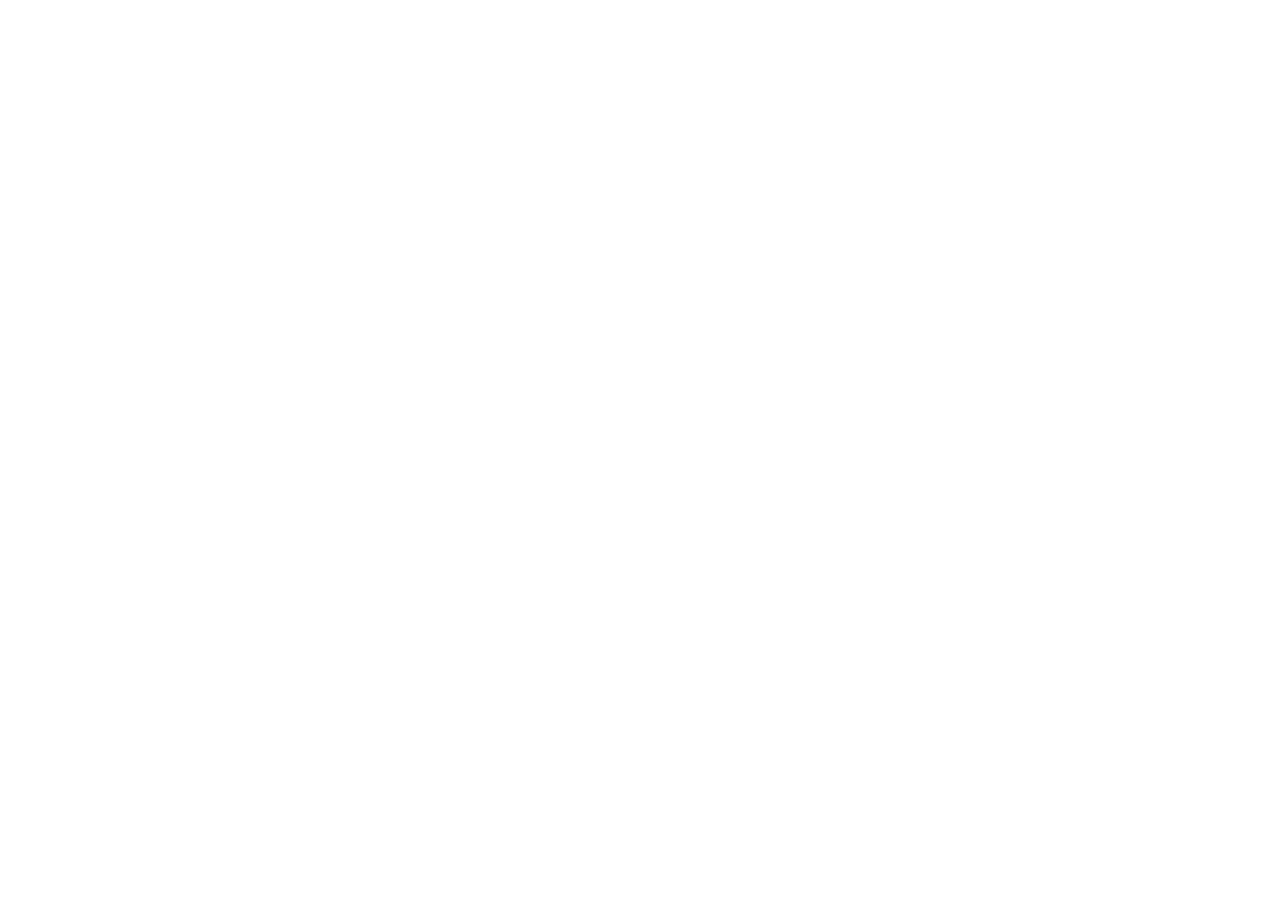
==== index.html @ 7cc9a634 "Chargement" ====
<!DOCTYPE html>
<html lang="en">
<head>
    <meta charset="UTF-8">
    <meta http-equiv="X-UA-Compatible" content="IE=edge">
    <meta name="viewport" content="width=device-width, initial-scale=1.0">
    <title>Document</title>
</head>
<body>
    <div class="charge">
        
    </div>
</body>
</html>
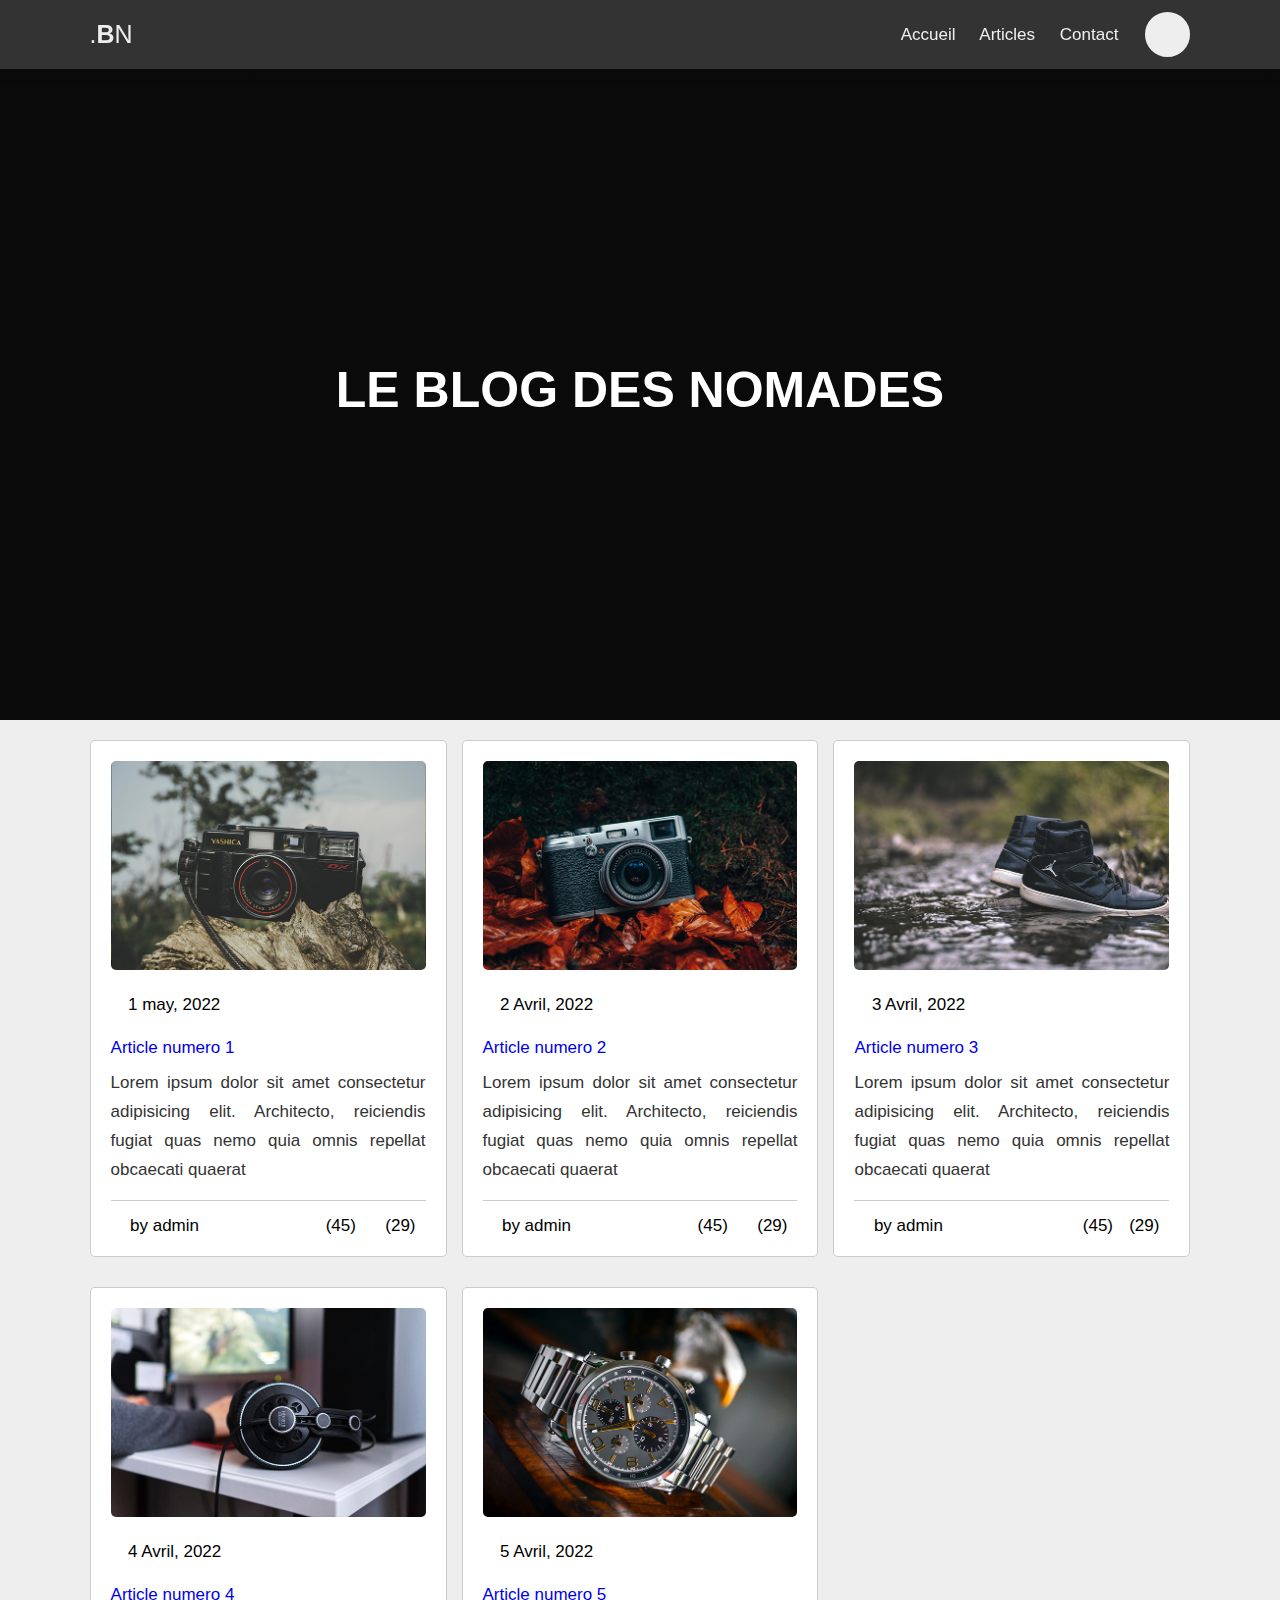
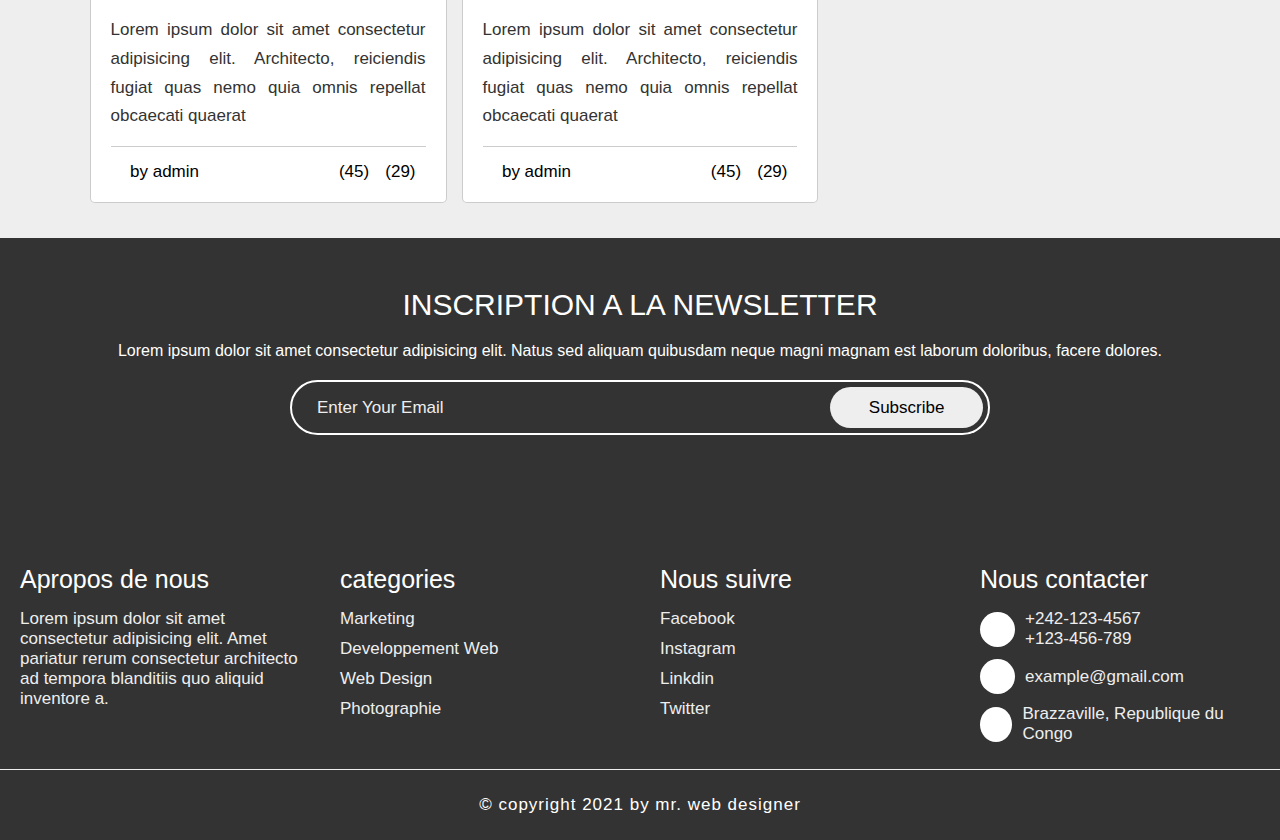
==== commit c67618d5: "blog" ====
--- a/index.html
+++ b/index.html
@@ -1,14 +1,284 @@
 <!DOCTYPE html>
-<html lang="en">
+<html lang="fr">
 <head>
     <meta charset="UTF-8">
     <meta http-equiv="X-UA-Compatible" content="IE=edge">
     <meta name="viewport" content="width=device-width, initial-scale=1.0">
-    <title>Document</title>
+    <title>Le blog des nomades</title>
+
+    <!-- custom css file link  -->
+    <link rel="stylesheet" href="css/all.min.css">
+    <link rel="stylesheet" href="css/style.css">
+
 </head>
 <body>
-    <div class="charge">
-        
-    </div>
+
+<!-- debut header  -->
+
+<header class="header">
+
+    <a href="index.html" class="logo">.<span>B</span>N</a>
+
+    <nav class="navbar">
+        <a href="#">Accueil</a>
+        <a href="#posts">Articles</a>
+        <a href="#contact">contact</a>
+    </nav>
+
+    <div class="icons">
+        <i class="fas fa-bars" id="menu-bars"></i>
+        <i class="fas fa-search" id="search-icon"></i>
+    </div>
+
+    <form action="" class="search-form">
+        <input type="search" name="" placeholder="search here..." id="search-box">
+        <label for="search-box" class="fas fa-search"></label>
+    </form>
+
+</header>
+
+<!-- fin header -->
+
+<!-- debut banner  -->
+
+<section class="banner" id="banner">
+    <div class="content">
+        <h1>LE BLOG DES NOMADES</h1>
+    </div>
+</section>
+
+<!-- fin banner-->
+
+<!-- debut articles-->
+
+<section class="container-articles" id="posts">
+
+    <div class="posts-container">
+
+        <div class="post">
+            <img src="images/blog1.jpg" alt="" class="image">
+            <div class="date">
+                <i class="far fa-clock"></i>
+                <span>1 may, 2022</span>
+            </div>
+            <h3 class="title"><a href="article.html">Article numero 1</a></h3>
+            <p class="text"> Lorem ipsum dolor sit amet consectetur adipisicing elit. Architecto, reiciendis fugiat quas nemo quia omnis repellat obcaecati quaerat</p>
+            <div class="links">
+                <a href="#" class="user">
+                    <i class="far fa-user"></i>
+                    <span>by admin</span>
+                </a>
+                <a href="#" class="icon">
+                    <i class="far fa-comment"></i>
+                    <span>(45)</span>
+                </a>
+                <a href="#" class="icon">
+                    <i class="far fa-share-square"></i>
+                    <span>(29)</span>
+                </a>
+            </div>
+        </div>
+    </div>
+    <div class="posts-container">
+
+        <div class="post">
+            <img src="images/blog2.jpg" alt="" class="image">
+            <div class="date">
+                <i class="far fa-clock"></i>
+                <span>2 Avril, 2022</span>
+            </div>
+            <h3 class="title"><a href="article.html">Article numero 2</a></h3>
+            <p class="text"> Lorem ipsum dolor sit amet consectetur adipisicing elit. Architecto, reiciendis fugiat quas nemo quia omnis repellat obcaecati quaerat</p>
+            <div class="links">
+                <a href="#" class="user">
+                    <i class="far fa-user"></i>
+                    <span>by admin</span>
+                </a>
+                <a href="#" class="icon">
+                    <i class="far fa-comment"></i>
+                    <span>(45)</span>
+                </a>
+                <a href="#" class="icon">
+                    <i class="far fa-share-square"></i>
+                    <span>(29)</span>
+                </a>
+            </div>
+        </div>
+    </div>
+    <div class="posts-container">
+
+        <div class="post">
+            <img src="images/blog3.jpg" alt="" class="image">
+            <div class="date">
+                <i class="far fa-clock"></i>
+                <span>3 Avril, 2022</span>
+            </div>
+            <h3 class="title"><a href="article.html">Article numero 3</a></h3>
+            <p class="text"> Lorem ipsum dolor sit amet consectetur adipisicing elit. Architecto, reiciendis fugiat quas nemo quia omnis repellat obcaecati quaerat</p>
+            <div class="links">
+                <a href="#" class="user">
+                    <i class="far fa-user"></i>
+                    <span>by admin</span>
+                </a>
+                <a href="#" class="icon">
+                    <i class="far fa-comment"></i>
+                    <span>(45)</span>
+                </a>
+                <a href="#" class="icon">
+                    <i class="far fa-favorite"></i>
+                    <span>(29)</span>
+                </a>
+            </div>
+        </div>
+    </div>
+    <div class="posts-container">
+
+        <div class="post">
+            <img src="images/blog4.jpg" alt="" class="image">
+            <div class="date">
+                <i class="far fa-clock"></i>
+                <span>4 Avril, 2022</span>
+            </div>
+            <h3 class="title"><a href="article.html">Article numero 4</a></h3>
+            <p class="text"> Lorem ipsum dolor sit amet consectetur adipisicing elit. Architecto, reiciendis fugiat quas nemo quia omnis repellat obcaecati quaerat</p>
+            <div class="links">
+                <a href="#" class="user">
+                    <i class="far fa-user"></i>
+                    <span>by admin</span>
+                </a>
+                <a href="#" class="icon">
+                    <i class="far fa-comment"></i>
+                    <span>(45)</span>
+                </a>
+                <a href="#" class="icon">
+                    <i class="far fa-favorite"></i>
+                    <span>(29)</span>
+                </a>
+            </div>
+        </div>
+    </div>
+    <div class="posts-container">
+
+        <div class="post">
+            <img src="images/blog5.jpg" alt="" class="image">
+            <div class="date">
+                <i class="far fa-clock"></i>
+                <span>5 Avril, 2022</span>
+            </div>
+            <h3 class="title"><a href="article.html">Article numero 5</a></h3>
+            <p class="text"> Lorem ipsum dolor sit amet consectetur adipisicing elit. Architecto, reiciendis fugiat quas nemo quia omnis repellat obcaecati quaerat</p>
+            <div class="links">
+                <a href="#" class="user">
+                    <i class="far fa-user"></i>
+                    <span>by admin</span>
+                </a>
+                <a href="#" class="icon">
+                    <i class="far fa-comment"></i>
+                    <span>(45)</span>
+                </a>
+                <a href="#" class="icon">
+                    <i class="far fa-favorite"></i>
+                    <span>(29)</span>
+                </a>
+            </div>
+        </div>
+    </div>
+
+</section>
+
+<!-- debut articles-->
+
+
+
+<!-- debut newsletter  -->
+
+<div class="newsletter">
+    <h3>INSCRIPTION A LA NEWSLETTER</h3>
+    <p>Lorem ipsum dolor sit amet consectetur adipisicing elit. Natus sed aliquam quibusdam neque magni magnam est laborum doloribus, facere dolores.</p>
+    <form action="">
+        <input type="email" placeholder="enter your email">
+        <input type="submit" value="Subscribe">
+    </form>
+</div>
+
+<!-- fin newsletter -->
+
+<!-- debut footer -->
+
+<div class="footer">
+
+    <div class="box-container">
+
+        <div class="box">
+            <h3>Apropos de nous</h3>
+            <p>Lorem ipsum dolor sit amet consectetur adipisicing elit. Amet pariatur rerum consectetur architecto ad tempora blanditiis quo aliquid inventore a.</p>
+        </div>
+
+        <div class="box">
+            <h3>categories</h3>
+            <a href="#">Marketing</a>
+            <a href="#">Developpement Web</a>
+            <a href="#">Web Design</a>
+            <a href="#">Photographie</a>
+        </div>
+
+        <div class="box">
+            <h3>Nous suivre</h3>
+            <a href="#">Facebook</a>
+            <a href="#">Instagram</a>
+            <a href="#">Linkdin</a>
+            <a href="#">Twitter</a>
+        </div>
+
+        <div class="box">
+            <h3>Nous contacter</h3>
+            <div class="info">
+                <i class="fas fa-phone"></i>
+                <p> +242-123-4567 <br> +123-456-789 </p>
+            </div>
+            <div class="info">
+                <i class="fas fa-envelope"></i>
+                <p> example@gmail.com </p>
+            </div>
+            <div class="info">
+                <i class="fas fa-map-marker-alt"></i>
+                <p> Brazzaville, Republique du Congo </p>
+            </div>
+        </div>
+
+    </div>
+
+    <h1 class="credit"> &copy; copyright 2021 by mr. web designer </h1>
+
+</div>
+
+<!-- fin footer -->
+
+
+
+
+
+
+
+
+
+
+
+
+
+
+
+
+
+
+
+
+
+
+
+
+<!-- custom js file link  -->
+<script src="js/script.js"></script>
+    
 </body>
 </html>--- a/css/all.min.css
+++ b/css/all.min.css
@@ -0,0 +1,5 @@
+/*!
+ * Font Awesome Free 5.8.1 by @fontawesome - https://fontawesome.com
+ * License - https://fontawesome.com/license/free (Icons: CC BY 4.0, Fonts: SIL OFL 1.1, Code: MIT License)
+ */
+.fa,.fab,.fal,.far,.fas{-moz-osx-font-smoothing:grayscale;-webkit-font-smoothing:antialiased;display:inline-block;font-style:normal;font-variant:normal;text-rendering:auto;line-height:1}.fa-lg{font-size:1.33333em;line-height:.75em;vertical-align:-.0667em}.fa-xs{font-size:.75em}.fa-sm{font-size:.875em}.fa-1x{font-size:1em}.fa-2x{font-size:2em}.fa-3x{font-size:3em}.fa-4x{font-size:4em}.fa-5x{font-size:5em}.fa-6x{font-size:6em}.fa-7x{font-size:7em}.fa-8x{font-size:8em}.fa-9x{font-size:9em}.fa-10x{font-size:10em}.fa-fw{text-align:center;width:1.25em}.fa-ul{list-style-type:none;margin-left:2.5em;padding-left:0}.fa-ul>li{position:relative}.fa-li{left:-2em;position:absolute;text-align:center;width:2em;line-height:inherit}.fa-border{border:.08em solid #eee;border-radius:.1em;padding:.2em .25em .15em}.fa-pull-left{float:left}.fa-pull-right{float:right}.fa.fa-pull-left,.fab.fa-pull-left,.fal.fa-pull-left,.far.fa-pull-left,.fas.fa-pull-left{margin-right:.3em}.fa.fa-pull-right,.fab.fa-pull-right,.fal.fa-pull-right,.far.fa-pull-right,.fas.fa-pull-right{margin-left:.3em}.fa-spin{animation:fa-spin 2s infinite linear}.fa-pulse{animation:fa-spin 1s infinite steps(8)}@keyframes fa-spin{0%{transform:rotate(0deg)}to{transform:rotate(1turn)}}.fa-rotate-90{-ms-filter:"progid:DXImageTransform.Microsoft.BasicImage(rotation=1)";transform:rotate(90deg)}.fa-rotate-180{-ms-filter:"progid:DXImageTransform.Microsoft.BasicImage(rotation=2)";transform:rotate(180deg)}.fa-rotate-270{-ms-filter:"progid:DXImageTransform.Microsoft.BasicImage(rotation=3)";transform:rotate(270deg)}.fa-flip-horizontal{-ms-filter:"progid:DXImageTransform.Microsoft.BasicImage(rotation=0, mirror=1)";transform:scaleX(-1)}.fa-flip-vertical{transform:scaleY(-1)}.fa-flip-both,.fa-flip-horizontal.fa-flip-vertical,.fa-flip-vertical{-ms-filter:"progid:DXImageTransform.Microsoft.BasicImage(rotation=2, mirror=1)"}.fa-flip-both,.fa-flip-horizontal.fa-flip-vertical{transform:scale(-1)}:root .fa-flip-both,:root .fa-flip-horizontal,:root .fa-flip-vertical,:root .fa-rotate-90,:root .fa-rotate-180,:root .fa-rotate-270{filter:none}.fa-stack{display:inline-block;height:2em;line-height:2em;position:relative;vertical-align:middle;width:2.5em}.fa-stack-1x,.fa-stack-2x{left:0;position:absolute;text-align:center;width:100%}.fa-stack-1x{line-height:inherit}.fa-stack-2x{font-size:2em}.fa-inverse{color:#fff}.fa-500px:before{content:"\f26e"}.fa-accessible-icon:before{content:"\f368"}.fa-accusoft:before{content:"\f369"}.fa-acquisitions-incorporated:before{content:"\f6af"}.fa-ad:before{content:"\f641"}.fa-address-book:before{content:"\f2b9"}.fa-address-card:before{content:"\f2bb"}.fa-adjust:before{content:"\f042"}.fa-adn:before{content:"\f170"}.fa-adobe:before{content:"\f778"}.fa-adversal:before{content:"\f36a"}.fa-affiliatetheme:before{content:"\f36b"}.fa-air-freshener:before{content:"\f5d0"}.fa-airbnb:before{content:"\f834"}.fa-algolia:before{content:"\f36c"}.fa-align-center:before{content:"\f037"}.fa-align-justify:before{content:"\f039"}.fa-align-left:before{content:"\f036"}.fa-align-right:before{content:"\f038"}.fa-alipay:before{content:"\f642"}.fa-allergies:before{content:"\f461"}.fa-amazon:before{content:"\f270"}.fa-amazon-pay:before{content:"\f42c"}.fa-ambulance:before{content:"\f0f9"}.fa-american-sign-language-interpreting:before{content:"\f2a3"}.fa-amilia:before{content:"\f36d"}.fa-anchor:before{content:"\f13d"}.fa-android:before{content:"\f17b"}.fa-angellist:before{content:"\f209"}.fa-angle-double-down:before{content:"\f103"}.fa-angle-double-left:before{content:"\f100"}.fa-angle-double-right:before{content:"\f101"}.fa-angle-double-up:before{content:"\f102"}.fa-angle-down:before{content:"\f107"}.fa-angle-left:before{content:"\f104"}.fa-angle-right:before{content:"\f105"}.fa-angle-up:before{content:"\f106"}.fa-angry:before{content:"\f556"}.fa-angrycreative:before{content:"\f36e"}.fa-angular:before{content:"\f420"}.fa-ankh:before{content:"\f644"}.fa-app-store:before{content:"\f36f"}.fa-app-store-ios:before{content:"\f370"}.fa-apper:before{content:"\f371"}.fa-apple:before{content:"\f179"}.fa-apple-alt:before{content:"\f5d1"}.fa-apple-pay:before{content:"\f415"}.fa-archive:before{content:"\f187"}.fa-archway:before{content:"\f557"}.fa-arrow-alt-circle-down:before{content:"\f358"}.fa-arrow-alt-circle-left:before{content:"\f359"}.fa-arrow-alt-circle-right:before{content:"\f35a"}.fa-arrow-alt-circle-up:before{content:"\f35b"}.fa-arrow-circle-down:before{content:"\f0ab"}.fa-arrow-circle-left:before{content:"\f0a8"}.fa-arrow-circle-right:before{content:"\f0a9"}.fa-arrow-circle-up:before{content:"\f0aa"}.fa-arrow-down:before{content:"\f063"}.fa-arrow-left:before{content:"\f060"}.fa-arrow-right:before{content:"\f061"}.fa-arrow-up:before{content:"\f062"}.fa-arrows-alt:before{content:"\f0b2"}.fa-arrows-alt-h:before{content:"\f337"}.fa-arrows-alt-v:before{content:"\f338"}.fa-artstation:before{content:"\f77a"}.fa-assistive-listening-systems:before{content:"\f2a2"}.fa-asterisk:before{content:"\f069"}.fa-asymmetrik:before{content:"\f372"}.fa-at:before{content:"\f1fa"}.fa-atlas:before{content:"\f558"}.fa-atlassian:before{content:"\f77b"}.fa-atom:before{content:"\f5d2"}.fa-audible:before{content:"\f373"}.fa-audio-description:before{content:"\f29e"}.fa-autoprefixer:before{content:"\f41c"}.fa-avianex:before{content:"\f374"}.fa-aviato:before{content:"\f421"}.fa-award:before{content:"\f559"}.fa-aws:before{content:"\f375"}.fa-baby:before{content:"\f77c"}.fa-baby-carriage:before{content:"\f77d"}.fa-backspace:before{content:"\f55a"}.fa-backward:before{content:"\f04a"}.fa-bacon:before{content:"\f7e5"}.fa-balance-scale:before{content:"\f24e"}.fa-ban:before{content:"\f05e"}.fa-band-aid:before{content:"\f462"}.fa-bandcamp:before{content:"\f2d5"}.fa-barcode:before{content:"\f02a"}.fa-bars:before{content:"\f0c9"}.fa-baseball-ball:before{content:"\f433"}.fa-basketball-ball:before{content:"\f434"}.fa-bath:before{content:"\f2cd"}.fa-battery-empty:before{content:"\f244"}.fa-battery-full:before{content:"\f240"}.fa-battery-half:before{content:"\f242"}.fa-battery-quarter:before{content:"\f243"}.fa-battery-three-quarters:before{content:"\f241"}.fa-battle-net:before{content:"\f835"}.fa-bed:before{content:"\f236"}.fa-beer:before{content:"\f0fc"}.fa-behance:before{content:"\f1b4"}.fa-behance-square:before{content:"\f1b5"}.fa-bell:before{content:"\f0f3"}.fa-bell-slash:before{content:"\f1f6"}.fa-bezier-curve:before{content:"\f55b"}.fa-bible:before{content:"\f647"}.fa-bicycle:before{content:"\f206"}.fa-bimobject:before{content:"\f378"}.fa-binoculars:before{content:"\f1e5"}.fa-biohazard:before{content:"\f780"}.fa-birthday-cake:before{content:"\f1fd"}.fa-bitbucket:before{content:"\f171"}.fa-bitcoin:before{content:"\f379"}.fa-bity:before{content:"\f37a"}.fa-black-tie:before{content:"\f27e"}.fa-blackberry:before{content:"\f37b"}.fa-blender:before{content:"\f517"}.fa-blender-phone:before{content:"\f6b6"}.fa-blind:before{content:"\f29d"}.fa-blog:before{content:"\f781"}.fa-blogger:before{content:"\f37c"}.fa-blogger-b:before{content:"\f37d"}.fa-bluetooth:before{content:"\f293"}.fa-bluetooth-b:before{content:"\f294"}.fa-bold:before{content:"\f032"}.fa-bolt:before{content:"\f0e7"}.fa-bomb:before{content:"\f1e2"}.fa-bone:before{content:"\f5d7"}.fa-bong:before{content:"\f55c"}.fa-book:before{content:"\f02d"}.fa-book-dead:before{content:"\f6b7"}.fa-book-medical:before{content:"\f7e6"}.fa-book-open:before{content:"\f518"}.fa-book-reader:before{content:"\f5da"}.fa-bookmark:before{content:"\f02e"}.fa-bootstrap:before{content:"\f836"}.fa-bowling-ball:before{content:"\f436"}.fa-box:before{content:"\f466"}.fa-box-open:before{content:"\f49e"}.fa-boxes:before{content:"\f468"}.fa-braille:before{content:"\f2a1"}.fa-brain:before{content:"\f5dc"}.fa-bread-slice:before{content:"\f7ec"}.fa-briefcase:before{content:"\f0b1"}.fa-briefcase-medical:before{content:"\f469"}.fa-broadcast-tower:before{content:"\f519"}.fa-broom:before{content:"\f51a"}.fa-brush:before{content:"\f55d"}.fa-btc:before{content:"\f15a"}.fa-buffer:before{content:"\f837"}.fa-bug:before{content:"\f188"}.fa-building:before{content:"\f1ad"}.fa-bullhorn:before{content:"\f0a1"}.fa-bullseye:before{content:"\f140"}.fa-burn:before{content:"\f46a"}.fa-buromobelexperte:before{content:"\f37f"}.fa-bus:before{content:"\f207"}.fa-bus-alt:before{content:"\f55e"}.fa-business-time:before{content:"\f64a"}.fa-buysellads:before{content:"\f20d"}.fa-calculator:before{content:"\f1ec"}.fa-calendar:before{content:"\f133"}.fa-calendar-alt:before{content:"\f073"}.fa-calendar-check:before{content:"\f274"}.fa-calendar-day:before{content:"\f783"}.fa-calendar-minus:before{content:"\f272"}.fa-calendar-plus:before{content:"\f271"}.fa-calendar-times:before{content:"\f273"}.fa-calendar-week:before{content:"\f784"}.fa-camera:before{content:"\f030"}.fa-camera-retro:before{content:"\f083"}.fa-campground:before{content:"\f6bb"}.fa-canadian-maple-leaf:before{content:"\f785"}.fa-candy-cane:before{content:"\f786"}.fa-cannabis:before{content:"\f55f"}.fa-capsules:before{content:"\f46b"}.fa-car:before{content:"\f1b9"}.fa-car-alt:before{content:"\f5de"}.fa-car-battery:before{content:"\f5df"}.fa-car-crash:before{content:"\f5e1"}.fa-car-side:before{content:"\f5e4"}.fa-caret-down:before{content:"\f0d7"}.fa-caret-left:before{content:"\f0d9"}.fa-caret-right:before{content:"\f0da"}.fa-caret-square-down:before{content:"\f150"}.fa-caret-square-left:before{content:"\f191"}.fa-caret-square-right:before{content:"\f152"}.fa-caret-square-up:before{content:"\f151"}.fa-caret-up:before{content:"\f0d8"}.fa-carrot:before{content:"\f787"}.fa-cart-arrow-down:before{content:"\f218"}.fa-cart-plus:before{content:"\f217"}.fa-cash-register:before{content:"\f788"}.fa-cat:before{content:"\f6be"}.fa-cc-amazon-pay:before{content:"\f42d"}.fa-cc-amex:before{content:"\f1f3"}.fa-cc-apple-pay:before{content:"\f416"}.fa-cc-diners-club:before{content:"\f24c"}.fa-cc-discover:before{content:"\f1f2"}.fa-cc-jcb:before{content:"\f24b"}.fa-cc-mastercard:before{content:"\f1f1"}.fa-cc-paypal:before{content:"\f1f4"}.fa-cc-stripe:before{content:"\f1f5"}.fa-cc-visa:before{content:"\f1f0"}.fa-centercode:before{content:"\f380"}.fa-centos:before{content:"\f789"}.fa-certificate:before{content:"\f0a3"}.fa-chair:before{content:"\f6c0"}.fa-chalkboard:before{content:"\f51b"}.fa-chalkboard-teacher:before{content:"\f51c"}.fa-charging-station:before{content:"\f5e7"}.fa-chart-area:before{content:"\f1fe"}.fa-chart-bar:before{content:"\f080"}.fa-chart-line:before{content:"\f201"}.fa-chart-pie:before{content:"\f200"}.fa-check:before{content:"\f00c"}.fa-check-circle:before{content:"\f058"}.fa-check-double:before{content:"\f560"}.fa-check-square:before{content:"\f14a"}.fa-cheese:before{content:"\f7ef"}.fa-chess:before{content:"\f439"}.fa-chess-bishop:before{content:"\f43a"}.fa-chess-board:before{content:"\f43c"}.fa-chess-king:before{content:"\f43f"}.fa-chess-knight:before{content:"\f441"}.fa-chess-pawn:before{content:"\f443"}.fa-chess-queen:before{content:"\f445"}.fa-chess-rook:before{content:"\f447"}.fa-chevron-circle-down:before{content:"\f13a"}.fa-chevron-circle-left:before{content:"\f137"}.fa-chevron-circle-right:before{content:"\f138"}.fa-chevron-circle-up:before{content:"\f139"}.fa-chevron-down:before{content:"\f078"}.fa-chevron-left:before{content:"\f053"}.fa-chevron-right:before{content:"\f054"}.fa-chevron-up:before{content:"\f077"}.fa-child:before{content:"\f1ae"}.fa-chrome:before{content:"\f268"}.fa-chromecast:before{content:"\f838"}.fa-church:before{content:"\f51d"}.fa-circle:before{content:"\f111"}.fa-circle-notch:before{content:"\f1ce"}.fa-city:before{content:"\f64f"}.fa-clinic-medical:before{content:"\f7f2"}.fa-clipboard:before{content:"\f328"}.fa-clipboard-check:before{content:"\f46c"}.fa-clipboard-list:before{content:"\f46d"}.fa-clock:before{content:"\f017"}.fa-clone:before{content:"\f24d"}.fa-closed-captioning:before{content:"\f20a"}.fa-cloud:before{content:"\f0c2"}.fa-cloud-download-alt:before{content:"\f381"}.fa-cloud-meatball:before{content:"\f73b"}.fa-cloud-moon:before{content:"\f6c3"}.fa-cloud-moon-rain:before{content:"\f73c"}.fa-cloud-rain:before{content:"\f73d"}.fa-cloud-showers-heavy:before{content:"\f740"}.fa-cloud-sun:before{content:"\f6c4"}.fa-cloud-sun-rain:before{content:"\f743"}.fa-cloud-upload-alt:before{content:"\f382"}.fa-cloudscale:before{content:"\f383"}.fa-cloudsmith:before{content:"\f384"}.fa-cloudversify:before{content:"\f385"}.fa-cocktail:before{content:"\f561"}.fa-code:before{content:"\f121"}.fa-code-branch:before{content:"\f126"}.fa-codepen:before{content:"\f1cb"}.fa-codiepie:before{content:"\f284"}.fa-coffee:before{content:"\f0f4"}.fa-cog:before{content:"\f013"}.fa-cogs:before{content:"\f085"}.fa-coins:before{content:"\f51e"}.fa-columns:before{content:"\f0db"}.fa-comment:before{content:"\f075"}.fa-comment-alt:before{content:"\f27a"}.fa-comment-dollar:before{content:"\f651"}.fa-comment-dots:before{content:"\f4ad"}.fa-comment-medical:before{content:"\f7f5"}.fa-comment-slash:before{content:"\f4b3"}.fa-comments:before{content:"\f086"}.fa-comments-dollar:before{content:"\f653"}.fa-compact-disc:before{content:"\f51f"}.fa-compass:before{content:"\f14e"}.fa-compress:before{content:"\f066"}.fa-compress-arrows-alt:before{content:"\f78c"}.fa-concierge-bell:before{content:"\f562"}.fa-confluence:before{content:"\f78d"}.fa-connectdevelop:before{content:"\f20e"}.fa-contao:before{content:"\f26d"}.fa-cookie:before{content:"\f563"}.fa-cookie-bite:before{content:"\f564"}.fa-copy:before{content:"\f0c5"}.fa-copyright:before{content:"\f1f9"}.fa-couch:before{content:"\f4b8"}.fa-cpanel:before{content:"\f388"}.fa-creative-commons:before{content:"\f25e"}.fa-creative-commons-by:before{content:"\f4e7"}.fa-creative-commons-nc:before{content:"\f4e8"}.fa-creative-commons-nc-eu:before{content:"\f4e9"}.fa-creative-commons-nc-jp:before{content:"\f4ea"}.fa-creative-commons-nd:before{content:"\f4eb"}.fa-creative-commons-pd:before{content:"\f4ec"}.fa-creative-commons-pd-alt:before{content:"\f4ed"}.fa-creative-commons-remix:before{content:"\f4ee"}.fa-creative-commons-sa:before{content:"\f4ef"}.fa-creative-commons-sampling:before{content:"\f4f0"}.fa-creative-commons-sampling-plus:before{content:"\f4f1"}.fa-creative-commons-share:before{content:"\f4f2"}.fa-creative-commons-zero:before{content:"\f4f3"}.fa-credit-card:before{content:"\f09d"}.fa-critical-role:before{content:"\f6c9"}.fa-crop:before{content:"\f125"}.fa-crop-alt:before{content:"\f565"}.fa-cross:before{content:"\f654"}.fa-crosshairs:before{content:"\f05b"}.fa-crow:before{content:"\f520"}.fa-crown:before{content:"\f521"}.fa-crutch:before{content:"\f7f7"}.fa-css3:before{content:"\f13c"}.fa-css3-alt:before{content:"\f38b"}.fa-cube:before{content:"\f1b2"}.fa-cubes:before{content:"\f1b3"}.fa-cut:before{content:"\f0c4"}.fa-cuttlefish:before{content:"\f38c"}.fa-d-and-d:before{content:"\f38d"}.fa-d-and-d-beyond:before{content:"\f6ca"}.fa-dashcube:before{content:"\f210"}.fa-database:before{content:"\f1c0"}.fa-deaf:before{content:"\f2a4"}.fa-delicious:before{content:"\f1a5"}.fa-democrat:before{content:"\f747"}.fa-deploydog:before{content:"\f38e"}.fa-deskpro:before{content:"\f38f"}.fa-desktop:before{content:"\f108"}.fa-dev:before{content:"\f6cc"}.fa-deviantart:before{content:"\f1bd"}.fa-dharmachakra:before{content:"\f655"}.fa-dhl:before{content:"\f790"}.fa-diagnoses:before{content:"\f470"}.fa-diaspora:before{content:"\f791"}.fa-dice:before{content:"\f522"}.fa-dice-d20:before{content:"\f6cf"}.fa-dice-d6:before{content:"\f6d1"}.fa-dice-five:before{content:"\f523"}.fa-dice-four:before{content:"\f524"}.fa-dice-one:before{content:"\f525"}.fa-dice-six:before{content:"\f526"}.fa-dice-three:before{content:"\f527"}.fa-dice-two:before{content:"\f528"}.fa-digg:before{content:"\f1a6"}.fa-digital-ocean:before{content:"\f391"}.fa-digital-tachograph:before{content:"\f566"}.fa-directions:before{content:"\f5eb"}.fa-discord:before{content:"\f392"}.fa-discourse:before{content:"\f393"}.fa-divide:before{content:"\f529"}.fa-dizzy:before{content:"\f567"}.fa-dna:before{content:"\f471"}.fa-dochub:before{content:"\f394"}.fa-docker:before{content:"\f395"}.fa-dog:before{content:"\f6d3"}.fa-dollar-sign:before{content:"\f155"}.fa-dolly:before{content:"\f472"}.fa-dolly-flatbed:before{content:"\f474"}.fa-donate:before{content:"\f4b9"}.fa-door-closed:before{content:"\f52a"}.fa-door-open:before{content:"\f52b"}.fa-dot-circle:before{content:"\f192"}.fa-dove:before{content:"\f4ba"}.fa-download:before{content:"\f019"}.fa-draft2digital:before{content:"\f396"}.fa-drafting-compass:before{content:"\f568"}.fa-dragon:before{content:"\f6d5"}.fa-draw-polygon:before{content:"\f5ee"}.fa-dribbble:before{content:"\f17d"}.fa-dribbble-square:before{content:"\f397"}.fa-dropbox:before{content:"\f16b"}.fa-drum:before{content:"\f569"}.fa-drum-steelpan:before{content:"\f56a"}.fa-drumstick-bite:before{content:"\f6d7"}.fa-drupal:before{content:"\f1a9"}.fa-dumbbell:before{content:"\f44b"}.fa-dumpster:before{content:"\f793"}.fa-dumpster-fire:before{content:"\f794"}.fa-dungeon:before{content:"\f6d9"}.fa-dyalog:before{content:"\f399"}.fa-earlybirds:before{content:"\f39a"}.fa-ebay:before{content:"\f4f4"}.fa-edge:before{content:"\f282"}.fa-edit:before{content:"\f044"}.fa-egg:before{content:"\f7fb"}.fa-eject:before{content:"\f052"}.fa-elementor:before{content:"\f430"}.fa-ellipsis-h:before{content:"\f141"}.fa-ellipsis-v:before{content:"\f142"}.fa-ello:before{content:"\f5f1"}.fa-ember:before{content:"\f423"}.fa-empire:before{content:"\f1d1"}.fa-envelope:before{content:"\f0e0"}.fa-envelope-open:before{content:"\f2b6"}.fa-envelope-open-text:before{content:"\f658"}.fa-envelope-square:before{content:"\f199"}.fa-envira:before{content:"\f299"}.fa-equals:before{content:"\f52c"}.fa-eraser:before{content:"\f12d"}.fa-erlang:before{content:"\f39d"}.fa-ethereum:before{content:"\f42e"}.fa-ethernet:before{content:"\f796"}.fa-etsy:before{content:"\f2d7"}.fa-euro-sign:before{content:"\f153"}.fa-evernote:before{content:"\f839"}.fa-exchange-alt:before{content:"\f362"}.fa-exclamation:before{content:"\f12a"}.fa-exclamation-circle:before{content:"\f06a"}.fa-exclamation-triangle:before{content:"\f071"}.fa-expand:before{content:"\f065"}.fa-expand-arrows-alt:before{content:"\f31e"}.fa-expeditedssl:before{content:"\f23e"}.fa-external-link-alt:before{content:"\f35d"}.fa-external-link-square-alt:before{content:"\f360"}.fa-eye:before{content:"\f06e"}.fa-eye-dropper:before{content:"\f1fb"}.fa-eye-slash:before{content:"\f070"}.fa-facebook:before{content:"\f09a"}.fa-facebook-f:before{content:"\f39e"}.fa-facebook-messenger:before{content:"\f39f"}.fa-facebook-square:before{content:"\f082"}.fa-fantasy-flight-games:before{content:"\f6dc"}.fa-fast-backward:before{content:"\f049"}.fa-fast-forward:before{content:"\f050"}.fa-fax:before{content:"\f1ac"}.fa-feather:before{content:"\f52d"}.fa-feather-alt:before{content:"\f56b"}.fa-fedex:before{content:"\f797"}.fa-fedora:before{content:"\f798"}.fa-female:before{content:"\f182"}.fa-fighter-jet:before{content:"\f0fb"}.fa-figma:before{content:"\f799"}.fa-file:before{content:"\f15b"}.fa-file-alt:before{content:"\f15c"}.fa-file-archive:before{content:"\f1c6"}.fa-file-audio:before{content:"\f1c7"}.fa-file-code:before{content:"\f1c9"}.fa-file-contract:before{content:"\f56c"}.fa-file-csv:before{content:"\f6dd"}.fa-file-download:before{content:"\f56d"}.fa-file-excel:before{content:"\f1c3"}.fa-file-export:before{content:"\f56e"}.fa-file-image:before{content:"\f1c5"}.fa-file-import:before{content:"\f56f"}.fa-file-invoice:before{content:"\f570"}.fa-file-invoice-dollar:before{content:"\f571"}.fa-file-medical:before{content:"\f477"}.fa-file-medical-alt:before{content:"\f478"}.fa-file-pdf:before{content:"\f1c1"}.fa-file-powerpoint:before{content:"\f1c4"}.fa-file-prescription:before{content:"\f572"}.fa-file-signature:before{content:"\f573"}.fa-file-upload:before{content:"\f574"}.fa-file-video:before{content:"\f1c8"}.fa-file-word:before{content:"\f1c2"}.fa-fill:before{content:"\f575"}.fa-fill-drip:before{content:"\f576"}.fa-film:before{content:"\f008"}.fa-filter:before{content:"\f0b0"}.fa-fingerprint:before{content:"\f577"}.fa-fire:before{content:"\f06d"}.fa-fire-alt:before{content:"\f7e4"}.fa-fire-extinguisher:before{content:"\f134"}.fa-firefox:before{content:"\f269"}.fa-first-aid:before{content:"\f479"}.fa-first-order:before{content:"\f2b0"}.fa-first-order-alt:before{content:"\f50a"}.fa-firstdraft:before{content:"\f3a1"}.fa-fish:before{content:"\f578"}.fa-fist-raised:before{content:"\f6de"}.fa-flag:before{content:"\f024"}.fa-flag-checkered:before{content:"\f11e"}.fa-flag-usa:before{content:"\f74d"}.fa-flask:before{content:"\f0c3"}.fa-flickr:before{content:"\f16e"}.fa-flipboard:before{content:"\f44d"}.fa-flushed:before{content:"\f579"}.fa-fly:before{content:"\f417"}.fa-folder:before{content:"\f07b"}.fa-folder-minus:before{content:"\f65d"}.fa-folder-open:before{content:"\f07c"}.fa-folder-plus:before{content:"\f65e"}.fa-font:before{content:"\f031"}.fa-font-awesome:before{content:"\f2b4"}.fa-font-awesome-alt:before{content:"\f35c"}.fa-font-awesome-flag:before{content:"\f425"}.fa-font-awesome-logo-full:before{content:"\f4e6"}.fa-fonticons:before{content:"\f280"}.fa-fonticons-fi:before{content:"\f3a2"}.fa-football-ball:before{content:"\f44e"}.fa-fort-awesome:before{content:"\f286"}.fa-fort-awesome-alt:before{content:"\f3a3"}.fa-forumbee:before{content:"\f211"}.fa-forward:before{content:"\f04e"}.fa-foursquare:before{content:"\f180"}.fa-free-code-camp:before{content:"\f2c5"}.fa-freebsd:before{content:"\f3a4"}.fa-frog:before{content:"\f52e"}.fa-frown:before{content:"\f119"}.fa-frown-open:before{content:"\f57a"}.fa-fulcrum:before{content:"\f50b"}.fa-funnel-dollar:before{content:"\f662"}.fa-futbol:before{content:"\f1e3"}.fa-galactic-republic:before{content:"\f50c"}.fa-galactic-senate:before{content:"\f50d"}.fa-gamepad:before{content:"\f11b"}.fa-gas-pump:before{content:"\f52f"}.fa-gavel:before{content:"\f0e3"}.fa-gem:before{content:"\f3a5"}.fa-genderless:before{content:"\f22d"}.fa-get-pocket:before{content:"\f265"}.fa-gg:before{content:"\f260"}.fa-gg-circle:before{content:"\f261"}.fa-ghost:before{content:"\f6e2"}.fa-gift:before{content:"\f06b"}.fa-gifts:before{content:"\f79c"}.fa-git:before{content:"\f1d3"}.fa-git-square:before{content:"\f1d2"}.fa-github:before{content:"\f09b"}.fa-github-alt:before{content:"\f113"}.fa-github-square:before{content:"\f092"}.fa-gitkraken:before{content:"\f3a6"}.fa-gitlab:before{content:"\f296"}.fa-gitter:before{content:"\f426"}.fa-glass-cheers:before{content:"\f79f"}.fa-glass-martini:before{content:"\f000"}.fa-glass-martini-alt:before{content:"\f57b"}.fa-glass-whiskey:before{content:"\f7a0"}.fa-glasses:before{content:"\f530"}.fa-glide:before{content:"\f2a5"}.fa-glide-g:before{content:"\f2a6"}.fa-globe:before{content:"\f0ac"}.fa-globe-africa:before{content:"\f57c"}.fa-globe-americas:before{content:"\f57d"}.fa-globe-asia:before{content:"\f57e"}.fa-globe-europe:before{content:"\f7a2"}.fa-gofore:before{content:"\f3a7"}.fa-golf-ball:before{content:"\f450"}.fa-goodreads:before{content:"\f3a8"}.fa-goodreads-g:before{content:"\f3a9"}.fa-google:before{content:"\f1a0"}.fa-google-drive:before{content:"\f3aa"}.fa-google-play:before{content:"\f3ab"}.fa-google-plus:before{content:"\f2b3"}.fa-google-plus-g:before{content:"\f0d5"}.fa-google-plus-square:before{content:"\f0d4"}.fa-google-wallet:before{content:"\f1ee"}.fa-gopuram:before{content:"\f664"}.fa-graduation-cap:before{content:"\f19d"}.fa-gratipay:before{content:"\f184"}.fa-grav:before{content:"\f2d6"}.fa-greater-than:before{content:"\f531"}.fa-greater-than-equal:before{content:"\f532"}.fa-grimace:before{content:"\f57f"}.fa-grin:before{content:"\f580"}.fa-grin-alt:before{content:"\f581"}.fa-grin-beam:before{content:"\f582"}.fa-grin-beam-sweat:before{content:"\f583"}.fa-grin-hearts:before{content:"\f584"}.fa-grin-squint:before{content:"\f585"}.fa-grin-squint-tears:before{content:"\f586"}.fa-grin-stars:before{content:"\f587"}.fa-grin-tears:before{content:"\f588"}.fa-grin-tongue:before{content:"\f589"}.fa-grin-tongue-squint:before{content:"\f58a"}.fa-grin-tongue-wink:before{content:"\f58b"}.fa-grin-wink:before{content:"\f58c"}.fa-grip-horizontal:before{content:"\f58d"}.fa-grip-lines:before{content:"\f7a4"}.fa-grip-lines-vertical:before{content:"\f7a5"}.fa-grip-vertical:before{content:"\f58e"}.fa-gripfire:before{content:"\f3ac"}.fa-grunt:before{content:"\f3ad"}.fa-guitar:before{content:"\f7a6"}.fa-gulp:before{content:"\f3ae"}.fa-h-square:before{content:"\f0fd"}.fa-hacker-news:before{content:"\f1d4"}.fa-hacker-news-square:before{content:"\f3af"}.fa-hackerrank:before{content:"\f5f7"}.fa-hamburger:before{content:"\f805"}.fa-hammer:before{content:"\f6e3"}.fa-hamsa:before{content:"\f665"}.fa-hand-holding:before{content:"\f4bd"}.fa-hand-holding-heart:before{content:"\f4be"}.fa-hand-holding-usd:before{content:"\f4c0"}.fa-hand-lizard:before{content:"\f258"}.fa-hand-middle-finger:before{content:"\f806"}.fa-hand-paper:before{content:"\f256"}.fa-hand-peace:before{content:"\f25b"}.fa-hand-point-down:before{content:"\f0a7"}.fa-hand-point-left:before{content:"\f0a5"}.fa-hand-point-right:before{content:"\f0a4"}.fa-hand-point-up:before{content:"\f0a6"}.fa-hand-pointer:before{content:"\f25a"}.fa-hand-rock:before{content:"\f255"}.fa-hand-scissors:before{content:"\f257"}.fa-hand-spock:before{content:"\f259"}.fa-hands:before{content:"\f4c2"}.fa-hands-helping:before{content:"\f4c4"}.fa-handshake:before{content:"\f2b5"}.fa-hanukiah:before{content:"\f6e6"}.fa-hard-hat:before{content:"\f807"}.fa-hashtag:before{content:"\f292"}.fa-hat-wizard:before{content:"\f6e8"}.fa-haykal:before{content:"\f666"}.fa-hdd:before{content:"\f0a0"}.fa-heading:before{content:"\f1dc"}.fa-headphones:before{content:"\f025"}.fa-headphones-alt:before{content:"\f58f"}.fa-headset:before{content:"\f590"}.fa-heart:before{content:"\f004"}.fa-heart-broken:before{content:"\f7a9"}.fa-heartbeat:before{content:"\f21e"}.fa-helicopter:before{content:"\f533"}.fa-highlighter:before{content:"\f591"}.fa-hiking:before{content:"\f6ec"}.fa-hippo:before{content:"\f6ed"}.fa-hips:before{content:"\f452"}.fa-hire-a-helper:before{content:"\f3b0"}.fa-history:before{content:"\f1da"}.fa-hockey-puck:before{content:"\f453"}.fa-holly-berry:before{content:"\f7aa"}.fa-home:before{content:"\f015"}.fa-hooli:before{content:"\f427"}.fa-hornbill:before{content:"\f592"}.fa-horse:before{content:"\f6f0"}.fa-horse-head:before{content:"\f7ab"}.fa-hospital:before{content:"\f0f8"}.fa-hospital-alt:before{content:"\f47d"}.fa-hospital-symbol:before{content:"\f47e"}.fa-hot-tub:before{content:"\f593"}.fa-hotdog:before{content:"\f80f"}.fa-hotel:before{content:"\f594"}.fa-hotjar:before{content:"\f3b1"}.fa-hourglass:before{content:"\f254"}.fa-hourglass-end:before{content:"\f253"}.fa-hourglass-half:before{content:"\f252"}.fa-hourglass-start:before{content:"\f251"}.fa-house-damage:before{content:"\f6f1"}.fa-houzz:before{content:"\f27c"}.fa-hryvnia:before{content:"\f6f2"}.fa-html5:before{content:"\f13b"}.fa-hubspot:before{content:"\f3b2"}.fa-i-cursor:before{content:"\f246"}.fa-ice-cream:before{content:"\f810"}.fa-icicles:before{content:"\f7ad"}.fa-id-badge:before{content:"\f2c1"}.fa-id-card:before{content:"\f2c2"}.fa-id-card-alt:before{content:"\f47f"}.fa-igloo:before{content:"\f7ae"}.fa-image:before{content:"\f03e"}.fa-images:before{content:"\f302"}.fa-imdb:before{content:"\f2d8"}.fa-inbox:before{content:"\f01c"}.fa-indent:before{content:"\f03c"}.fa-industry:before{content:"\f275"}.fa-infinity:before{content:"\f534"}.fa-info:before{content:"\f129"}.fa-info-circle:before{content:"\f05a"}.fa-instagram:before{content:"\f16d"}.fa-intercom:before{content:"\f7af"}.fa-internet-explorer:before{content:"\f26b"}.fa-invision:before{content:"\f7b0"}.fa-ioxhost:before{content:"\f208"}.fa-italic:before{content:"\f033"}.fa-itch-io:before{content:"\f83a"}.fa-itunes:before{content:"\f3b4"}.fa-itunes-note:before{content:"\f3b5"}.fa-java:before{content:"\f4e4"}.fa-jedi:before{content:"\f669"}.fa-jedi-order:before{content:"\f50e"}.fa-jenkins:before{content:"\f3b6"}.fa-jira:before{content:"\f7b1"}.fa-joget:before{content:"\f3b7"}.fa-joint:before{content:"\f595"}.fa-joomla:before{content:"\f1aa"}.fa-journal-whills:before{content:"\f66a"}.fa-js:before{content:"\f3b8"}.fa-js-square:before{content:"\f3b9"}.fa-jsfiddle:before{content:"\f1cc"}.fa-kaaba:before{content:"\f66b"}.fa-kaggle:before{content:"\f5fa"}.fa-key:before{content:"\f084"}.fa-keybase:before{content:"\f4f5"}.fa-keyboard:before{content:"\f11c"}.fa-keycdn:before{content:"\f3ba"}.fa-khanda:before{content:"\f66d"}.fa-kickstarter:before{content:"\f3bb"}.fa-kickstarter-k:before{content:"\f3bc"}.fa-kiss:before{content:"\f596"}.fa-kiss-beam:before{content:"\f597"}.fa-kiss-wink-heart:before{content:"\f598"}.fa-kiwi-bird:before{content:"\f535"}.fa-korvue:before{content:"\f42f"}.fa-landmark:before{content:"\f66f"}.fa-language:before{content:"\f1ab"}.fa-laptop:before{content:"\f109"}.fa-laptop-code:before{content:"\f5fc"}.fa-laptop-medical:before{content:"\f812"}.fa-laravel:before{content:"\f3bd"}.fa-lastfm:before{content:"\f202"}.fa-lastfm-square:before{content:"\f203"}.fa-laugh:before{content:"\f599"}.fa-laugh-beam:before{content:"\f59a"}.fa-laugh-squint:before{content:"\f59b"}.fa-laugh-wink:before{content:"\f59c"}.fa-layer-group:before{content:"\f5fd"}.fa-leaf:before{content:"\f06c"}.fa-leanpub:before{content:"\f212"}.fa-lemon:before{content:"\f094"}.fa-less:before{content:"\f41d"}.fa-less-than:before{content:"\f536"}.fa-less-than-equal:before{content:"\f537"}.fa-level-down-alt:before{content:"\f3be"}.fa-level-up-alt:before{content:"\f3bf"}.fa-life-ring:before{content:"\f1cd"}.fa-lightbulb:before{content:"\f0eb"}.fa-line:before{content:"\f3c0"}.fa-link:before{content:"\f0c1"}.fa-linkedin:before{content:"\f08c"}.fa-linkedin-in:before{content:"\f0e1"}.fa-linode:before{content:"\f2b8"}.fa-linux:before{content:"\f17c"}.fa-lira-sign:before{content:"\f195"}.fa-list:before{content:"\f03a"}.fa-list-alt:before{content:"\f022"}.fa-list-ol:before{content:"\f0cb"}.fa-list-ul:before{content:"\f0ca"}.fa-location-arrow:before{content:"\f124"}.fa-lock:before{content:"\f023"}.fa-lock-open:before{content:"\f3c1"}.fa-long-arrow-alt-down:before{content:"\f309"}.fa-long-arrow-alt-left:before{content:"\f30a"}.fa-long-arrow-alt-right:before{content:"\f30b"}.fa-long-arrow-alt-up:before{content:"\f30c"}.fa-low-vision:before{content:"\f2a8"}.fa-luggage-cart:before{content:"\f59d"}.fa-lyft:before{content:"\f3c3"}.fa-magento:before{content:"\f3c4"}.fa-magic:before{content:"\f0d0"}.fa-magnet:before{content:"\f076"}.fa-mail-bulk:before{content:"\f674"}.fa-mailchimp:before{content:"\f59e"}.fa-male:before{content:"\f183"}.fa-mandalorian:before{content:"\f50f"}.fa-map:before{content:"\f279"}.fa-map-marked:before{content:"\f59f"}.fa-map-marked-alt:before{content:"\f5a0"}.fa-map-marker:before{content:"\f041"}.fa-map-marker-alt:before{content:"\f3c5"}.fa-map-pin:before{content:"\f276"}.fa-map-signs:before{content:"\f277"}.fa-markdown:before{content:"\f60f"}.fa-marker:before{content:"\f5a1"}.fa-mars:before{content:"\f222"}.fa-mars-double:before{content:"\f227"}.fa-mars-stroke:before{content:"\f229"}.fa-mars-stroke-h:before{content:"\f22b"}.fa-mars-stroke-v:before{content:"\f22a"}.fa-mask:before{content:"\f6fa"}.fa-mastodon:before{content:"\f4f6"}.fa-maxcdn:before{content:"\f136"}.fa-medal:before{content:"\f5a2"}.fa-medapps:before{content:"\f3c6"}.fa-medium:before{content:"\f23a"}.fa-medium-m:before{content:"\f3c7"}.fa-medkit:before{content:"\f0fa"}.fa-medrt:before{content:"\f3c8"}.fa-meetup:before{content:"\f2e0"}.fa-megaport:before{content:"\f5a3"}.fa-meh:before{content:"\f11a"}.fa-meh-blank:before{content:"\f5a4"}.fa-meh-rolling-eyes:before{content:"\f5a5"}.fa-memory:before{content:"\f538"}.fa-mendeley:before{content:"\f7b3"}.fa-menorah:before{content:"\f676"}.fa-mercury:before{content:"\f223"}.fa-meteor:before{content:"\f753"}.fa-microchip:before{content:"\f2db"}.fa-microphone:before{content:"\f130"}.fa-microphone-alt:before{content:"\f3c9"}.fa-microphone-alt-slash:before{content:"\f539"}.fa-microphone-slash:before{content:"\f131"}.fa-microscope:before{content:"\f610"}.fa-microsoft:before{content:"\f3ca"}.fa-minus:before{content:"\f068"}.fa-minus-circle:before{content:"\f056"}.fa-minus-square:before{content:"\f146"}.fa-mitten:before{content:"\f7b5"}.fa-mix:before{content:"\f3cb"}.fa-mixcloud:before{content:"\f289"}.fa-mizuni:before{content:"\f3cc"}.fa-mobile:before{content:"\f10b"}.fa-mobile-alt:before{content:"\f3cd"}.fa-modx:before{content:"\f285"}.fa-monero:before{content:"\f3d0"}.fa-money-bill:before{content:"\f0d6"}.fa-money-bill-alt:before{content:"\f3d1"}.fa-money-bill-wave:before{content:"\f53a"}.fa-money-bill-wave-alt:before{content:"\f53b"}.fa-money-check:before{content:"\f53c"}.fa-money-check-alt:before{content:"\f53d"}.fa-monument:before{content:"\f5a6"}.fa-moon:before{content:"\f186"}.fa-mortar-pestle:before{content:"\f5a7"}.fa-mosque:before{content:"\f678"}.fa-motorcycle:before{content:"\f21c"}.fa-mountain:before{content:"\f6fc"}.fa-mouse-pointer:before{content:"\f245"}.fa-mug-hot:before{content:"\f7b6"}.fa-music:before{content:"\f001"}.fa-napster:before{content:"\f3d2"}.fa-neos:before{content:"\f612"}.fa-network-wired:before{content:"\f6ff"}.fa-neuter:before{content:"\f22c"}.fa-newspaper:before{content:"\f1ea"}.fa-nimblr:before{content:"\f5a8"}.fa-nintendo-switch:before{content:"\f418"}.fa-node:before{content:"\f419"}.fa-node-js:before{content:"\f3d3"}.fa-not-equal:before{content:"\f53e"}.fa-notes-medical:before{content:"\f481"}.fa-npm:before{content:"\f3d4"}.fa-ns8:before{content:"\f3d5"}.fa-nutritionix:before{content:"\f3d6"}.fa-object-group:before{content:"\f247"}.fa-object-ungroup:before{content:"\f248"}.fa-odnoklassniki:before{content:"\f263"}.fa-odnoklassniki-square:before{content:"\f264"}.fa-oil-can:before{content:"\f613"}.fa-old-republic:before{content:"\f510"}.fa-om:before{content:"\f679"}.fa-opencart:before{content:"\f23d"}.fa-openid:before{content:"\f19b"}.fa-opera:before{content:"\f26a"}.fa-optin-monster:before{content:"\f23c"}.fa-osi:before{content:"\f41a"}.fa-otter:before{content:"\f700"}.fa-outdent:before{content:"\f03b"}.fa-page4:before{content:"\f3d7"}.fa-pagelines:before{content:"\f18c"}.fa-pager:before{content:"\f815"}.fa-paint-brush:before{content:"\f1fc"}.fa-paint-roller:before{content:"\f5aa"}.fa-palette:before{content:"\f53f"}.fa-palfed:before{content:"\f3d8"}.fa-pallet:before{content:"\f482"}.fa-paper-plane:before{content:"\f1d8"}.fa-paperclip:before{content:"\f0c6"}.fa-parachute-box:before{content:"\f4cd"}.fa-paragraph:before{content:"\f1dd"}.fa-parking:before{content:"\f540"}.fa-passport:before{content:"\f5ab"}.fa-pastafarianism:before{content:"\f67b"}.fa-paste:before{content:"\f0ea"}.fa-patreon:before{content:"\f3d9"}.fa-pause:before{content:"\f04c"}.fa-pause-circle:before{content:"\f28b"}.fa-paw:before{content:"\f1b0"}.fa-paypal:before{content:"\f1ed"}.fa-peace:before{content:"\f67c"}.fa-pen:before{content:"\f304"}.fa-pen-alt:before{content:"\f305"}.fa-pen-fancy:before{content:"\f5ac"}.fa-pen-nib:before{content:"\f5ad"}.fa-pen-square:before{content:"\f14b"}.fa-pencil-alt:before{content:"\f303"}.fa-pencil-ruler:before{content:"\f5ae"}.fa-penny-arcade:before{content:"\f704"}.fa-people-carry:before{content:"\f4ce"}.fa-pepper-hot:before{content:"\f816"}.fa-percent:before{content:"\f295"}.fa-percentage:before{content:"\f541"}.fa-periscope:before{content:"\f3da"}.fa-person-booth:before{content:"\f756"}.fa-phabricator:before{content:"\f3db"}.fa-phoenix-framework:before{content:"\f3dc"}.fa-phoenix-squadron:before{content:"\f511"}.fa-phone:before{content:"\f095"}.fa-phone-slash:before{content:"\f3dd"}.fa-phone-square:before{content:"\f098"}.fa-phone-volume:before{content:"\f2a0"}.fa-php:before{content:"\f457"}.fa-pied-piper:before{content:"\f2ae"}.fa-pied-piper-alt:before{content:"\f1a8"}.fa-pied-piper-hat:before{content:"\f4e5"}.fa-pied-piper-pp:before{content:"\f1a7"}.fa-piggy-bank:before{content:"\f4d3"}.fa-pills:before{content:"\f484"}.fa-pinterest:before{content:"\f0d2"}.fa-pinterest-p:before{content:"\f231"}.fa-pinterest-square:before{content:"\f0d3"}.fa-pizza-slice:before{content:"\f818"}.fa-place-of-worship:before{content:"\f67f"}.fa-plane:before{content:"\f072"}.fa-plane-arrival:before{content:"\f5af"}.fa-plane-departure:before{content:"\f5b0"}.fa-play:before{content:"\f04b"}.fa-play-circle:before{content:"\f144"}.fa-playstation:before{content:"\f3df"}.fa-plug:before{content:"\f1e6"}.fa-plus:before{content:"\f067"}.fa-plus-circle:before{content:"\f055"}.fa-plus-square:before{content:"\f0fe"}.fa-podcast:before{content:"\f2ce"}.fa-poll:before{content:"\f681"}.fa-poll-h:before{content:"\f682"}.fa-poo:before{content:"\f2fe"}.fa-poo-storm:before{content:"\f75a"}.fa-poop:before{content:"\f619"}.fa-portrait:before{content:"\f3e0"}.fa-pound-sign:before{content:"\f154"}.fa-power-off:before{content:"\f011"}.fa-pray:before{content:"\f683"}.fa-praying-hands:before{content:"\f684"}.fa-prescription:before{content:"\f5b1"}.fa-prescription-bottle:before{content:"\f485"}.fa-prescription-bottle-alt:before{content:"\f486"}.fa-print:before{content:"\f02f"}.fa-procedures:before{content:"\f487"}.fa-product-hunt:before{content:"\f288"}.fa-project-diagram:before{content:"\f542"}.fa-pushed:before{content:"\f3e1"}.fa-puzzle-piece:before{content:"\f12e"}.fa-python:before{content:"\f3e2"}.fa-qq:before{content:"\f1d6"}.fa-qrcode:before{content:"\f029"}.fa-question:before{content:"\f128"}.fa-question-circle:before{content:"\f059"}.fa-quidditch:before{content:"\f458"}.fa-quinscape:before{content:"\f459"}.fa-quora:before{content:"\f2c4"}.fa-quote-left:before{content:"\f10d"}.fa-quote-right:before{content:"\f10e"}.fa-quran:before{content:"\f687"}.fa-r-project:before{content:"\f4f7"}.fa-radiation:before{content:"\f7b9"}.fa-radiation-alt:before{content:"\f7ba"}.fa-rainbow:before{content:"\f75b"}.fa-random:before{content:"\f074"}.fa-raspberry-pi:before{content:"\f7bb"}.fa-ravelry:before{content:"\f2d9"}.fa-react:before{content:"\f41b"}.fa-reacteurope:before{content:"\f75d"}.fa-readme:before{content:"\f4d5"}.fa-rebel:before{content:"\f1d0"}.fa-receipt:before{content:"\f543"}.fa-recycle:before{content:"\f1b8"}.fa-red-river:before{content:"\f3e3"}.fa-reddit:before{content:"\f1a1"}.fa-reddit-alien:before{content:"\f281"}.fa-reddit-square:before{content:"\f1a2"}.fa-redhat:before{content:"\f7bc"}.fa-redo:before{content:"\f01e"}.fa-redo-alt:before{content:"\f2f9"}.fa-registered:before{content:"\f25d"}.fa-renren:before{content:"\f18b"}.fa-reply:before{content:"\f3e5"}.fa-reply-all:before{content:"\f122"}.fa-replyd:before{content:"\f3e6"}.fa-republican:before{content:"\f75e"}.fa-researchgate:before{content:"\f4f8"}.fa-resolving:before{content:"\f3e7"}.fa-restroom:before{content:"\f7bd"}.fa-retweet:before{content:"\f079"}.fa-rev:before{content:"\f5b2"}.fa-ribbon:before{content:"\f4d6"}.fa-ring:before{content:"\f70b"}.fa-road:before{content:"\f018"}.fa-robot:before{content:"\f544"}.fa-rocket:before{content:"\f135"}.fa-rocketchat:before{content:"\f3e8"}.fa-rockrms:before{content:"\f3e9"}.fa-route:before{content:"\f4d7"}.fa-rss:before{content:"\f09e"}.fa-rss-square:before{content:"\f143"}.fa-ruble-sign:before{content:"\f158"}.fa-ruler:before{content:"\f545"}.fa-ruler-combined:before{content:"\f546"}.fa-ruler-horizontal:before{content:"\f547"}.fa-ruler-vertical:before{content:"\f548"}.fa-running:before{content:"\f70c"}.fa-rupee-sign:before{content:"\f156"}.fa-sad-cry:before{content:"\f5b3"}.fa-sad-tear:before{content:"\f5b4"}.fa-safari:before{content:"\f267"}.fa-salesforce:before{content:"\f83b"}.fa-sass:before{content:"\f41e"}.fa-satellite:before{content:"\f7bf"}.fa-satellite-dish:before{content:"\f7c0"}.fa-save:before{content:"\f0c7"}.fa-schlix:before{content:"\f3ea"}.fa-school:before{content:"\f549"}.fa-screwdriver:before{content:"\f54a"}.fa-scribd:before{content:"\f28a"}.fa-scroll:before{content:"\f70e"}.fa-sd-card:before{content:"\f7c2"}.fa-search:before{content:"\f002"}.fa-search-dollar:before{content:"\f688"}.fa-search-location:before{content:"\f689"}.fa-search-minus:before{content:"\f010"}.fa-search-plus:before{content:"\f00e"}.fa-searchengin:before{content:"\f3eb"}.fa-seedling:before{content:"\f4d8"}.fa-sellcast:before{content:"\f2da"}.fa-sellsy:before{content:"\f213"}.fa-server:before{content:"\f233"}.fa-servicestack:before{content:"\f3ec"}.fa-shapes:before{content:"\f61f"}.fa-share:before{content:"\f064"}.fa-share-alt:before{content:"\f1e0"}.fa-share-alt-square:before{content:"\f1e1"}.fa-share-square:before{content:"\f14d"}.fa-shekel-sign:before{content:"\f20b"}.fa-shield-alt:before{content:"\f3ed"}.fa-ship:before{content:"\f21a"}.fa-shipping-fast:before{content:"\f48b"}.fa-shirtsinbulk:before{content:"\f214"}.fa-shoe-prints:before{content:"\f54b"}.fa-shopping-bag:before{content:"\f290"}.fa-shopping-basket:before{content:"\f291"}.fa-shopping-cart:before{content:"\f07a"}.fa-shopware:before{content:"\f5b5"}.fa-shower:before{content:"\f2cc"}.fa-shuttle-van:before{content:"\f5b6"}.fa-sign:before{content:"\f4d9"}.fa-sign-in-alt:before{content:"\f2f6"}.fa-sign-language:before{content:"\f2a7"}.fa-sign-out-alt:before{content:"\f2f5"}.fa-signal:before{content:"\f012"}.fa-signature:before{content:"\f5b7"}.fa-sim-card:before{content:"\f7c4"}.fa-simplybuilt:before{content:"\f215"}.fa-sistrix:before{content:"\f3ee"}.fa-sitemap:before{content:"\f0e8"}.fa-sith:before{content:"\f512"}.fa-skating:before{content:"\f7c5"}.fa-sketch:before{content:"\f7c6"}.fa-skiing:before{content:"\f7c9"}.fa-skiing-nordic:before{content:"\f7ca"}.fa-skull:before{content:"\f54c"}.fa-skull-crossbones:before{content:"\f714"}.fa-skyatlas:before{content:"\f216"}.fa-skype:before{content:"\f17e"}.fa-slack:before{content:"\f198"}.fa-slack-hash:before{content:"\f3ef"}.fa-slash:before{content:"\f715"}.fa-sleigh:before{content:"\f7cc"}.fa-sliders-h:before{content:"\f1de"}.fa-slideshare:before{content:"\f1e7"}.fa-smile:before{content:"\f118"}.fa-smile-beam:before{content:"\f5b8"}.fa-smile-wink:before{content:"\f4da"}.fa-smog:before{content:"\f75f"}.fa-smoking:before{content:"\f48d"}.fa-smoking-ban:before{content:"\f54d"}.fa-sms:before{content:"\f7cd"}.fa-snapchat:before{content:"\f2ab"}.fa-snapchat-ghost:before{content:"\f2ac"}.fa-snapchat-square:before{content:"\f2ad"}.fa-snowboarding:before{content:"\f7ce"}.fa-snowflake:before{content:"\f2dc"}.fa-snowman:before{content:"\f7d0"}.fa-snowplow:before{content:"\f7d2"}.fa-socks:before{content:"\f696"}.fa-solar-panel:before{content:"\f5ba"}.fa-sort:before{content:"\f0dc"}.fa-sort-alpha-down:before{content:"\f15d"}.fa-sort-alpha-up:before{content:"\f15e"}.fa-sort-amount-down:before{content:"\f160"}.fa-sort-amount-up:before{content:"\f161"}.fa-sort-down:before{content:"\f0dd"}.fa-sort-numeric-down:before{content:"\f162"}.fa-sort-numeric-up:before{content:"\f163"}.fa-sort-up:before{content:"\f0de"}.fa-soundcloud:before{content:"\f1be"}.fa-sourcetree:before{content:"\f7d3"}.fa-spa:before{content:"\f5bb"}.fa-space-shuttle:before{content:"\f197"}.fa-speakap:before{content:"\f3f3"}.fa-speaker-deck:before{content:"\f83c"}.fa-spider:before{content:"\f717"}.fa-spinner:before{content:"\f110"}.fa-splotch:before{content:"\f5bc"}.fa-spotify:before{content:"\f1bc"}.fa-spray-can:before{content:"\f5bd"}.fa-square:before{content:"\f0c8"}.fa-square-full:before{content:"\f45c"}.fa-square-root-alt:before{content:"\f698"}.fa-squarespace:before{content:"\f5be"}.fa-stack-exchange:before{content:"\f18d"}.fa-stack-overflow:before{content:"\f16c"}.fa-stamp:before{content:"\f5bf"}.fa-star:before{content:"\f005"}.fa-star-and-crescent:before{content:"\f699"}.fa-star-half:before{content:"\f089"}.fa-star-half-alt:before{content:"\f5c0"}.fa-star-of-david:before{content:"\f69a"}.fa-star-of-life:before{content:"\f621"}.fa-staylinked:before{content:"\f3f5"}.fa-steam:before{content:"\f1b6"}.fa-steam-square:before{content:"\f1b7"}.fa-steam-symbol:before{content:"\f3f6"}.fa-step-backward:before{content:"\f048"}.fa-step-forward:before{content:"\f051"}.fa-stethoscope:before{content:"\f0f1"}.fa-sticker-mule:before{content:"\f3f7"}.fa-sticky-note:before{content:"\f249"}.fa-stop:before{content:"\f04d"}.fa-stop-circle:before{content:"\f28d"}.fa-stopwatch:before{content:"\f2f2"}.fa-store:before{content:"\f54e"}.fa-store-alt:before{content:"\f54f"}.fa-strava:before{content:"\f428"}.fa-stream:before{content:"\f550"}.fa-street-view:before{content:"\f21d"}.fa-strikethrough:before{content:"\f0cc"}.fa-stripe:before{content:"\f429"}.fa-stripe-s:before{content:"\f42a"}.fa-stroopwafel:before{content:"\f551"}.fa-studiovinari:before{content:"\f3f8"}.fa-stumbleupon:before{content:"\f1a4"}.fa-stumbleupon-circle:before{content:"\f1a3"}.fa-subscript:before{content:"\f12c"}.fa-subway:before{content:"\f239"}.fa-suitcase:before{content:"\f0f2"}.fa-suitcase-rolling:before{content:"\f5c1"}.fa-sun:before{content:"\f185"}.fa-superpowers:before{content:"\f2dd"}.fa-superscript:before{content:"\f12b"}.fa-supple:before{content:"\f3f9"}.fa-surprise:before{content:"\f5c2"}.fa-suse:before{content:"\f7d6"}.fa-swatchbook:before{content:"\f5c3"}.fa-swimmer:before{content:"\f5c4"}.fa-swimming-pool:before{content:"\f5c5"}.fa-symfony:before{content:"\f83d"}.fa-synagogue:before{content:"\f69b"}.fa-sync:before{content:"\f021"}.fa-sync-alt:before{content:"\f2f1"}.fa-syringe:before{content:"\f48e"}.fa-table:before{content:"\f0ce"}.fa-table-tennis:before{content:"\f45d"}.fa-tablet:before{content:"\f10a"}.fa-tablet-alt:before{content:"\f3fa"}.fa-tablets:before{content:"\f490"}.fa-tachometer-alt:before{content:"\f3fd"}.fa-tag:before{content:"\f02b"}.fa-tags:before{content:"\f02c"}.fa-tape:before{content:"\f4db"}.fa-tasks:before{content:"\f0ae"}.fa-taxi:before{content:"\f1ba"}.fa-teamspeak:before{content:"\f4f9"}.fa-teeth:before{content:"\f62e"}.fa-teeth-open:before{content:"\f62f"}.fa-telegram:before{content:"\f2c6"}.fa-telegram-plane:before{content:"\f3fe"}.fa-temperature-high:before{content:"\f769"}.fa-temperature-low:before{content:"\f76b"}.fa-tencent-weibo:before{content:"\f1d5"}.fa-tenge:before{content:"\f7d7"}.fa-terminal:before{content:"\f120"}.fa-text-height:before{content:"\f034"}.fa-text-width:before{content:"\f035"}.fa-th:before{content:"\f00a"}.fa-th-large:before{content:"\f009"}.fa-th-list:before{content:"\f00b"}.fa-the-red-yeti:before{content:"\f69d"}.fa-theater-masks:before{content:"\f630"}.fa-themeco:before{content:"\f5c6"}.fa-themeisle:before{content:"\f2b2"}.fa-thermometer:before{content:"\f491"}.fa-thermometer-empty:before{content:"\f2cb"}.fa-thermometer-full:before{content:"\f2c7"}.fa-thermometer-half:before{content:"\f2c9"}.fa-thermometer-quarter:before{content:"\f2ca"}.fa-thermometer-three-quarters:before{content:"\f2c8"}.fa-think-peaks:before{content:"\f731"}.fa-thumbs-down:before{content:"\f165"}.fa-thumbs-up:before{content:"\f164"}.fa-thumbtack:before{content:"\f08d"}.fa-ticket-alt:before{content:"\f3ff"}.fa-times:before{content:"\f00d"}.fa-times-circle:before{content:"\f057"}.fa-tint:before{content:"\f043"}.fa-tint-slash:before{content:"\f5c7"}.fa-tired:before{content:"\f5c8"}.fa-toggle-off:before{content:"\f204"}.fa-toggle-on:before{content:"\f205"}.fa-toilet:before{content:"\f7d8"}.fa-toilet-paper:before{content:"\f71e"}.fa-toolbox:before{content:"\f552"}.fa-tools:before{content:"\f7d9"}.fa-tooth:before{content:"\f5c9"}.fa-torah:before{content:"\f6a0"}.fa-torii-gate:before{content:"\f6a1"}.fa-tractor:before{content:"\f722"}.fa-trade-federation:before{content:"\f513"}.fa-trademark:before{content:"\f25c"}.fa-traffic-light:before{content:"\f637"}.fa-train:before{content:"\f238"}.fa-tram:before{content:"\f7da"}.fa-transgender:before{content:"\f224"}.fa-transgender-alt:before{content:"\f225"}.fa-trash:before{content:"\f1f8"}.fa-trash-alt:before{content:"\f2ed"}.fa-trash-restore:before{content:"\f829"}.fa-trash-restore-alt:before{content:"\f82a"}.fa-tree:before{content:"\f1bb"}.fa-trello:before{content:"\f181"}.fa-tripadvisor:before{content:"\f262"}.fa-trophy:before{content:"\f091"}.fa-truck:before{content:"\f0d1"}.fa-truck-loading:before{content:"\f4de"}.fa-truck-monster:before{content:"\f63b"}.fa-truck-moving:before{content:"\f4df"}.fa-truck-pickup:before{content:"\f63c"}.fa-tshirt:before{content:"\f553"}.fa-tty:before{content:"\f1e4"}.fa-tumblr:before{content:"\f173"}.fa-tumblr-square:before{content:"\f174"}.fa-tv:before{content:"\f26c"}.fa-twitch:before{content:"\f1e8"}.fa-twitter:before{content:"\f099"}.fa-twitter-square:before{content:"\f081"}.fa-typo3:before{content:"\f42b"}.fa-uber:before{content:"\f402"}.fa-ubuntu:before{content:"\f7df"}.fa-uikit:before{content:"\f403"}.fa-umbrella:before{content:"\f0e9"}.fa-umbrella-beach:before{content:"\f5ca"}.fa-underline:before{content:"\f0cd"}.fa-undo:before{content:"\f0e2"}.fa-undo-alt:before{content:"\f2ea"}.fa-uniregistry:before{content:"\f404"}.fa-universal-access:before{content:"\f29a"}.fa-university:before{content:"\f19c"}.fa-unlink:before{content:"\f127"}.fa-unlock:before{content:"\f09c"}.fa-unlock-alt:before{content:"\f13e"}.fa-untappd:before{content:"\f405"}.fa-upload:before{content:"\f093"}.fa-ups:before{content:"\f7e0"}.fa-usb:before{content:"\f287"}.fa-user:before{content:"\f007"}.fa-user-alt:before{content:"\f406"}.fa-user-alt-slash:before{content:"\f4fa"}.fa-user-astronaut:before{content:"\f4fb"}.fa-user-check:before{content:"\f4fc"}.fa-user-circle:before{content:"\f2bd"}.fa-user-clock:before{content:"\f4fd"}.fa-user-cog:before{content:"\f4fe"}.fa-user-edit:before{content:"\f4ff"}.fa-user-friends:before{content:"\f500"}.fa-user-graduate:before{content:"\f501"}.fa-user-injured:before{content:"\f728"}.fa-user-lock:before{content:"\f502"}.fa-user-md:before{content:"\f0f0"}.fa-user-minus:before{content:"\f503"}.fa-user-ninja:before{content:"\f504"}.fa-user-nurse:before{content:"\f82f"}.fa-user-plus:before{content:"\f234"}.fa-user-secret:before{content:"\f21b"}.fa-user-shield:before{content:"\f505"}.fa-user-slash:before{content:"\f506"}.fa-user-tag:before{content:"\f507"}.fa-user-tie:before{content:"\f508"}.fa-user-times:before{content:"\f235"}.fa-users:before{content:"\f0c0"}.fa-users-cog:before{content:"\f509"}.fa-usps:before{content:"\f7e1"}.fa-ussunnah:before{content:"\f407"}.fa-utensil-spoon:before{content:"\f2e5"}.fa-utensils:before{content:"\f2e7"}.fa-vaadin:before{content:"\f408"}.fa-vector-square:before{content:"\f5cb"}.fa-venus:before{content:"\f221"}.fa-venus-double:before{content:"\f226"}.fa-venus-mars:before{content:"\f228"}.fa-viacoin:before{content:"\f237"}.fa-viadeo:before{content:"\f2a9"}.fa-viadeo-square:before{content:"\f2aa"}.fa-vial:before{content:"\f492"}.fa-vials:before{content:"\f493"}.fa-viber:before{content:"\f409"}.fa-video:before{content:"\f03d"}.fa-video-slash:before{content:"\f4e2"}.fa-vihara:before{content:"\f6a7"}.fa-vimeo:before{content:"\f40a"}.fa-vimeo-square:before{content:"\f194"}.fa-vimeo-v:before{content:"\f27d"}.fa-vine:before{content:"\f1ca"}.fa-vk:before{content:"\f189"}.fa-vnv:before{content:"\f40b"}.fa-volleyball-ball:before{content:"\f45f"}.fa-volume-down:before{content:"\f027"}.fa-volume-mute:before{content:"\f6a9"}.fa-volume-off:before{content:"\f026"}.fa-volume-up:before{content:"\f028"}.fa-vote-yea:before{content:"\f772"}.fa-vr-cardboard:before{content:"\f729"}.fa-vuejs:before{content:"\f41f"}.fa-walking:before{content:"\f554"}.fa-wallet:before{content:"\f555"}.fa-warehouse:before{content:"\f494"}.fa-water:before{content:"\f773"}.fa-wave-square:before{content:"\f83e"}.fa-waze:before{content:"\f83f"}.fa-weebly:before{content:"\f5cc"}.fa-weibo:before{content:"\f18a"}.fa-weight:before{content:"\f496"}.fa-weight-hanging:before{content:"\f5cd"}.fa-weixin:before{content:"\f1d7"}.fa-whatsapp:before{content:"\f232"}.fa-whatsapp-square:before{content:"\f40c"}.fa-wheelchair:before{content:"\f193"}.fa-whmcs:before{content:"\f40d"}.fa-wifi:before{content:"\f1eb"}.fa-wikipedia-w:before{content:"\f266"}.fa-wind:before{content:"\f72e"}.fa-window-close:before{content:"\f410"}.fa-window-maximize:before{content:"\f2d0"}.fa-window-minimize:before{content:"\f2d1"}.fa-window-restore:before{content:"\f2d2"}.fa-windows:before{content:"\f17a"}.fa-wine-bottle:before{content:"\f72f"}.fa-wine-glass:before{content:"\f4e3"}.fa-wine-glass-alt:before{content:"\f5ce"}.fa-wix:before{content:"\f5cf"}.fa-wizards-of-the-coast:before{content:"\f730"}.fa-wolf-pack-battalion:before{content:"\f514"}.fa-won-sign:before{content:"\f159"}.fa-wordpress:before{content:"\f19a"}.fa-wordpress-simple:before{content:"\f411"}.fa-wpbeginner:before{content:"\f297"}.fa-wpexplorer:before{content:"\f2de"}.fa-wpforms:before{content:"\f298"}.fa-wpressr:before{content:"\f3e4"}.fa-wrench:before{content:"\f0ad"}.fa-x-ray:before{content:"\f497"}.fa-xbox:before{content:"\f412"}.fa-xing:before{content:"\f168"}.fa-xing-square:before{content:"\f169"}.fa-y-combinator:before{content:"\f23b"}.fa-yahoo:before{content:"\f19e"}.fa-yammer:before{content:"\f840"}.fa-yandex:before{content:"\f413"}.fa-yandex-international:before{content:"\f414"}.fa-yarn:before{content:"\f7e3"}.fa-yelp:before{content:"\f1e9"}.fa-yen-sign:before{content:"\f157"}.fa-yin-yang:before{content:"\f6ad"}.fa-yoast:before{content:"\f2b1"}.fa-youtube:before{content:"\f167"}.fa-youtube-square:before{content:"\f431"}.fa-zhihu:before{content:"\f63f"}.sr-only{border:0;clip:rect(0,0,0,0);height:1px;margin:-1px;overflow:hidden;padding:0;position:absolute;width:1px}.sr-only-focusable:active,.sr-only-focusable:focus{clip:auto;height:auto;margin:0;overflow:visible;position:static;width:auto}@font-face{font-family:"Font Awesome 5 Brands";font-style:normal;font-weight:normal;font-display:auto;src:url(../webfonts/fa-brands-400.eot);src:url(../webfonts/fa-brands-400.eot?#iefix) format("embedded-opentype"),url(../webfonts/fa-brands-400.woff2) format("woff2"),url(../webfonts/fa-brands-400.woff) format("woff"),url(../webfonts/fa-brands-400.ttf) format("truetype"),url(../webfonts/fa-brands-400.svg#fontawesome) format("svg")}.fab{font-family:"Font Awesome 5 Brands"}@font-face{font-family:"Font Awesome 5 Free";font-style:normal;font-weight:400;font-display:auto;src:url(../webfonts/fa-regular-400.eot);src:url(../webfonts/fa-regular-400.eot?#iefix) format("embedded-opentype"),url(../webfonts/fa-regular-400.woff2) format("woff2"),url(../webfonts/fa-regular-400.woff) format("woff"),url(../webfonts/fa-regular-400.ttf) format("truetype"),url(../webfonts/fa-regular-400.svg#fontawesome) format("svg")}.far{font-weight:400}@font-face{font-family:"Font Awesome 5 Free";font-style:normal;font-weight:900;font-display:auto;src:url(../webfonts/fa-solid-900.eot);src:url(../webfonts/fa-solid-900.eot?#iefix) format("embedded-opentype"),url(../webfonts/fa-solid-900.woff2) format("woff2"),url(../webfonts/fa-solid-900.woff) format("woff"),url(../webfonts/fa-solid-900.ttf) format("truetype"),url(../webfonts/fa-solid-900.svg#fontawesome) format("svg")}.fa,.far,.fas{font-family:"Font Awesome 5 Free"}.fa,.fas{font-weight:900}--- a/css/style.css
+++ b/css/style.css
@@ -0,0 +1,730 @@
+:root{
+    --orange:#e67e22;
+    --black:#333;
+    --border:.1rem solid rgba(0,0,0,.2);
+    --box-shadow:0 .5rem 1rem rgba(0,0,0,.1);
+    --seconde-color: #eee;
+}
+
+*{
+    margin:0; 
+    padding:0;
+    box-sizing: border-box;
+    outline: none; border:none;
+    text-decoration: none;
+    font-weight: lighter;
+    transition: 0.4s;
+    font-size: 1.7rem;
+    font-family: poppins, sans-serif;
+}
+
+html{
+    font-size: 62.5%;
+    overflow-x: hidden;
+    scroll-behavior: smooth;
+    scroll-padding-top: 6rem;
+}
+
+body{
+    background-color: var(--black);
+}
+
+section{
+    padding:2rem 7%;
+}
+
+.btn{
+    margin-top: 1rem;
+    display: inline-block;
+    background:var(--black);
+    color:#fff;
+    border-radius: .5rem;
+    padding:.9rem 3rem;
+    cursor: pointer;
+    font-size: 1.7rem;
+}
+
+.btn:hover{
+    background:var(--orange);
+}
+
+.header{
+    position: fixed;
+    top:0; left:0; right:0;
+    z-index: 1000;
+    background: var(--black);
+    box-shadow: var(--box-shadow);
+    display: flex;
+    color: #eee;
+    align-items: center;
+    padding:1.2rem 7%;
+}
+
+.header .logo{
+    color:#eee;
+    font-size: 2.5rem;
+    margin-right: auto;
+}
+
+.header .logo span{
+    font-weight: bold;
+    font-size: 2.5rem;
+}
+
+.header .navbar a{
+    color:var(--light-color);
+    margin-right: 2rem;
+    text-transform: capitalize;
+}
+
+.header .navbar a:hover{
+    color: white;
+}
+
+.header .icons i{
+    height:4.5rem;
+    line-height:4.5rem;
+    width:4.5rem;
+    text-align: center;
+    color:var(--black);
+    background:var(--seconde-color);
+    border-radius: 50%;
+    border: 2px solid var(--seconde-color);
+    margin-left: .7rem;
+    font-size: 1.7rem;
+    cursor: pointer;
+}
+
+.header .icons i:hover{
+    color:#fff;
+    background:var(--black);
+}
+
+.header .search-form a{
+    color: var(--seconde-color);
+    font-size: 1.7rem;
+    margin: 5px auto;
+}
+
+.header .search-form a:hover{
+    font-weight: bold;
+    color: white;
+    transition: 0.5s;
+}
+
+.header .search-form{
+    position: absolute;
+    background:var(--black);
+    border-radius: .5rem;
+    display: flex;
+    align-items: center;
+    box-shadow: var(--box-shadow);
+    top:110%; right:7%;
+    width:50rem;
+    padding:1rem;
+    display: none;
+}
+
+.header .search-form.active{
+    display: flex;
+    flex-direction: column;
+}
+.header .search-form.active p{
+    font-size: 1.7rem;
+}
+
+.header .search-form #search-box{
+    width:100%;
+    border:var(--border);
+    border-radius: .5rem;
+    padding:1rem;
+    font-size: 1.7rem;
+    color:var(--black);
+    height: 100%;
+}
+
+.header .search-form label{
+    font-size: 2rem;
+    padding-left: 1rem;
+    padding-right: .5rem;
+    cursor: pointer;
+    color:var(--black);
+}
+
+.header .search-form label:hover{
+    color:var(--seconde-color);
+}
+
+#menu-bars{
+    display: none;
+}
+
+.banner{
+    min-height: 80vh;
+    background-image: linear-gradient(rgba(0,0,0,0.8),rgba(0,0,0,0.8)),url(images/bg.png);
+    background-size: cover;
+    background-position: center;
+    display: grid;
+    place-items: center;
+    padding-top: 8rem;
+}
+
+.banner .content{
+    text-align: center;
+    padding:3rem;
+}
+
+.banner .content h1{
+    font-size: 5rem;
+    color: #fff;
+    font-weight: 800;
+    text-transform: uppercase;
+}
+
+.banner .content p{
+    font-size: 1.7rem;
+    color:var(--light-color);
+    padding:1rem 0;
+    line-height: 1.5;
+}
+
+.banner .content i,
+.banner .content span{
+    font-size: 1.6rem;
+    color: var(--seconde-color);
+}
+
+.container-articles{
+    display: grid;
+    grid-template-columns: repeat(auto-fit, minmax(30rem, 1fr));
+    gap:1.5rem;
+    background:#eee;
+}
+
+
+.container{
+    display: grid;
+    grid-template-columns: 2.5fr 1fr;
+    gap:1.5rem;
+    background:rgba(255, 255, 255, 0.966);
+}
+
+.container .posts-container .post,
+.container-articles .posts-container .post
+{
+    width:100%;
+    padding:2rem;
+    background:#fff;
+    border:var(--border);
+    border-radius: .5rem;
+    margin-bottom: 1.5rem;
+}
+
+.container .posts-container .post .image,
+.container-articles .posts-container .post .image
+{
+    width:100%;
+    border-radius: .5rem;
+    object-fit: cover;
+}
+
+.container .posts-container .post .date,
+.container-articles .posts-container .post .date
+{
+    padding-top: 2rem;
+    font-size: 1.5rem;
+}
+
+.container .posts-container .post .title,
+.container-articles .posts-container .post .title
+{
+    padding-top: 1.5rem;
+    font-size: 2.5rem;
+    color:var(--black);
+}
+
+.container .posts-container .post .text,
+.container-articles .posts-container .post .text
+{
+    color:var(--black);
+    font-size: 1.7rem;
+    line-height: 1.7;
+    padding:1rem 0;
+    text-align: justify;
+}
+
+.container .posts-container .links,
+.container-articles .posts-container .links
+{
+    border-top: var(--border);
+    margin-top: .5rem;
+    padding-top: 1.5rem;
+    display: flex;
+    align-items: center;
+}
+
+.container .posts-container .links .user,
+.container-articles .posts-container .links .user
+{
+    margin-right: auto;
+}
+
+.container .posts-container .comments{
+    margin-top: 35px;
+}
+
+
+
+.container .posts-container .comments h3,
+.container .posts-container .comments-users h3{
+    font-size: 20px;
+    font-weight: bold;
+}
+
+.container .posts-container .comments-users h4{
+    font-size: 17px;
+    font-weight: 600;
+}
+
+.container .posts-container .comments-users span{
+    font-size: 16px;
+}
+
+.container .posts-container .comments-users p{
+    font-size: 1.7rem;
+}
+
+.container .posts-container .com-u{
+    background-color: var(--seconde-color);
+    padding: 10px;
+    border-radius: 10px;
+    width: 100%;
+    margin: 10px auto;
+}
+
+.container .posts-container .com-u p{
+    text-align: justify;
+}
+
+.container .posts-container .com-u span.reponse{
+    text-align: right;
+    font-weight: 500;
+}
+
+.container .posts-container .com-u ul.reponse{
+    margin-left: 40px;
+    display: none;
+    transition: 0.5s;
+}
+
+.container .posts-container .com-u ul.active{
+    display: block;
+    transition: 0.5s;
+}
+
+.container .posts-container .com-u .ouvrir-com{
+    font-size: 1.6rem;
+}
+
+.container .posts-container .com-u .ouvrir-com:before{
+    content: 'Lire les reponses';
+    cursor: pointer;
+    transition: 0.5s;
+}
+.container .posts-container .com-u .activer:before{
+    content: 'Fermer les reponses';
+    transition: 0.5s;
+}
+
+.container .posts-container .com-u ul li{
+    list-style-type: none;
+}
+
+.container .posts-container .comments input,
+.container .posts-container .comments .commentaire textarea
+{
+    padding: 10px 5px;
+    border: 1px solid rgba(0, 0, 0, 0.452);
+    border-radius: 10px;
+    margin: 10px auto;
+    width: 100%;
+}
+
+.container .posts-container .comments input[type='submit']:hover{
+    background-color: var(--black);
+    color: #eee;
+    font-weight: bold;
+}
+
+.container .posts-container .links .icon,
+.container-articles .posts-container .links .icon
+{
+    padding-right: 1rem;
+}
+
+.container .posts-container .links a,
+.container-articles .posts-container .links a
+{
+    font-size: 1.5rem;
+    color:var(--light-color);
+}
+
+.container .posts-container .links a i,
+.container-articles .posts-container .links a i
+{
+    padding-right: .2rem;
+    color:var(--black);
+}
+
+.container .posts-container .links a:hover,
+.container-articles .posts-container .links a:hover
+{
+    font-weight: bold;
+}
+
+.container .posts-container .links a:hover i,
+.container-articles .posts-container .links a:hover i
+{
+    font-weight: bold;
+}
+
+.container .sidebar .box{
+    border:var(--border);
+    border-radius: .5rem;
+    overflow:hidden;
+    background:#fff;
+    margin-bottom: 1.5rem;
+}
+
+.container .sidebar .box .title{
+    padding:1.5rem;
+    font-size: 2rem;
+    color:var(--black);
+    background:var(--seconde-color);
+    text-transform: capitalize;
+}
+
+.container .sidebar .box .about{
+    text-align: center;
+    padding:1rem 1.5rem;
+}
+
+.container .sidebar .box .about img{
+    height: 15rem;
+    width: 15rem;
+    border-radius: 50%;
+    object-fit: cover;
+    margin:1rem 0;
+}
+
+.container .sidebar .box .about h3{
+    color:var(--black);
+    font-weight: bold;
+    font-size: 2rem;
+}
+
+.container .sidebar .box .about p{
+    color:var(--light-color);
+    font-size: 1.5rem;
+    line-height: 1.5;
+    padding:1rem;
+}
+
+.container .sidebar .box .about .follow{
+    padding:1rem 0;
+}
+
+.container .sidebar .box .about .follow a{
+    height: 4rem;
+    line-height: 4rem;
+    width: 4rem;
+    border: 1px solid var(--black);
+    border-radius: 50%;
+    background:var(--black);
+    color:#fff;
+    font-size: 1.7rem;
+    margin:0 .1rem;
+}
+
+.container .sidebar .box .about .follow a:hover{
+    background:none;
+    color: var(--black);
+}
+
+.container .sidebar .box .category{
+    padding:1rem 1.5rem;
+}
+
+.container .sidebar .box .category a{
+    padding:.4rem 0;
+    font-size: 1.7rem;
+    color:var(--black);
+    display: flex;
+    align-items: center;
+    justify-content: space-between;
+}
+
+.container .sidebar .box .category a span{
+    background:var(--light-color);
+    border-radius: .5rem;
+    padding:.5rem;
+}
+
+.container .sidebar .box .category a:hover,
+.container .sidebar .box .category a:hover span{
+    font-weight: bold;
+}
+
+.container .sidebar .box .p-post{
+    padding:1rem 2rem;
+}
+
+.container .sidebar .box .p-post a{
+    padding:1rem 0;
+    display: block;
+}
+
+.container .sidebar .box .p-post a h3{
+    color:var(--black);
+    font-size: 1.7rem;
+    padding-bottom: 1rem;
+}
+
+.container .sidebar .box .p-post a span{
+    color:var(--light-color);
+    font-size: 1.5rem;
+}
+
+.container .sidebar .box .p-post a span i{
+    padding-right: .2rem;
+}
+
+.container .sidebar .box .p-post a:hover h3{
+    font-weight: bold;
+}
+
+.container .sidebar .box .tags{
+    padding:1rem;
+}
+
+.container .sidebar .box .tags a{
+    display: inline-block;
+    padding:1rem 1.5rem;
+    font-size: 1.5rem;
+    color:var(--black);
+    border-radius: .5rem;
+    border:var(--border);
+    margin:.5rem;
+}
+
+.container .sidebar .box .tags a:hover{
+    background:var(--black);
+    color:#fff;
+}
+
+.newsletter{
+    text-align: center;
+    padding:5rem 1rem;
+    background:var(--black);
+    background-size: cover;
+    background-position: center;
+}
+
+.newsletter h3{
+    color:#fff;
+    font-size: 3rem;
+    text-transform: uppercase;
+}
+
+.newsletter p{
+    color:#fff;
+    font-size: 1.6rem;
+    margin:2rem auto;
+}
+
+.newsletter form{
+    display: flex;
+    max-width: 70rem;
+    border:.2rem solid #fff;
+    padding:.5rem;
+    border-radius: 5rem;
+    margin:2rem auto;
+    height:5.5rem;
+}
+
+.newsletter form input[type="email"]{
+    padding:0 2rem;
+    background:none;
+    width:100%;
+    color:#fff;
+    text-transform: none;
+    background:none;
+}
+
+.newsletter form input[type="email"]::placeholder{
+    color:#eee;
+    text-transform: capitalize;
+}
+
+.newsletter form input[type="submit"]{
+    background:var(--seconde-color);
+    width:20rem;
+    border-radius: 5rem;
+    cursor: pointer;
+}
+
+.newsletter form input[type="submit"]:hover{
+    color: var(--black);
+    background-color: white;
+}
+
+.footer{
+    padding-top: 3rem;
+    background: var(--black);
+    background-size: cover;
+    background-position: center;
+    color: #eee;
+}
+
+.footer .box-container{
+    display: flex;
+    flex-wrap: wrap;
+}
+
+.footer .box-container .box{
+    flex:1 1 25rem;
+    margin:2rem;
+}
+
+.footer .box-container .box h3{
+    font-size: 2.5rem;
+    padding:1rem 0;
+    color:#fff;
+}
+
+.footer .box-container .box p{
+    padding:.5rem 0;
+}
+
+.footer .box-container .box a{
+    display: block;
+    padding:.5rem 0;
+    color:#eee;
+}
+
+.footer .box-container .box a:hover{
+    text-decoration: underline;
+    color: #fff;
+}
+
+.footer .box-container .box .info{
+    display: flex;
+    align-items: center;
+}
+
+.footer .box-container .box .info i{
+    margin:.5rem 0;
+    margin-right: 1rem;
+    border-radius: 50%;
+    background:#fff;
+    color:var(--seconde-color);
+    height:3.5rem;
+    width:3.5rem;
+    line-height: 4.5rem;
+    text-align: center;
+}
+
+.footer .credit{
+    font-weight: normal;
+    letter-spacing: .1rem;
+    color:#fff;
+    border-top: .1rem solid var(--seconde-color);
+    padding:2.5rem 1rem;
+    text-align: center;
+}
+
+
+
+
+
+
+
+
+
+
+
+
+/* media queries  */
+
+@media (max-width:991px){
+
+    html{
+        font-size: 55%;
+    }
+
+    .header{
+        padding:1.5rem;
+    }
+
+    section{
+        padding:2rem;
+    }    
+
+    .container{
+        grid-template-columns: 2fr 1fr;
+    }
+
+}
+
+@media (max-width:768px){
+
+    #menu-bars{
+        display: inline-block;
+    }
+
+    .header .search-form{
+        top:100%; left: 0; right: 0;
+        border-top: var(--border);
+        width: 100%;
+        border-radius: 0;
+    }
+
+    .header .navbar{
+        position: absolute;
+        top:100%; left: 0; right: 0;
+        border-top: var(--border);
+        border-bottom: var(--border);
+        background: #fff;        
+        display: none;
+    }
+
+    .header .navbar.active{
+        display: block;
+    }
+
+    .header .navbar a{
+        display: block;
+        background:#f7f7f7;
+        padding:1.5rem;
+        margin:1.5rem;
+        border-radius: .5rem;
+        border:var(--border);
+    }
+
+    .container{
+        grid-template-columns: 1fr;
+        gap:0;
+    }
+
+    .container .posts-container .post .image{
+        height: 30rem;;
+    }
+
+}
+
+@media (max-width:450px){
+
+    html{
+        font-size: 50%;
+    }
+}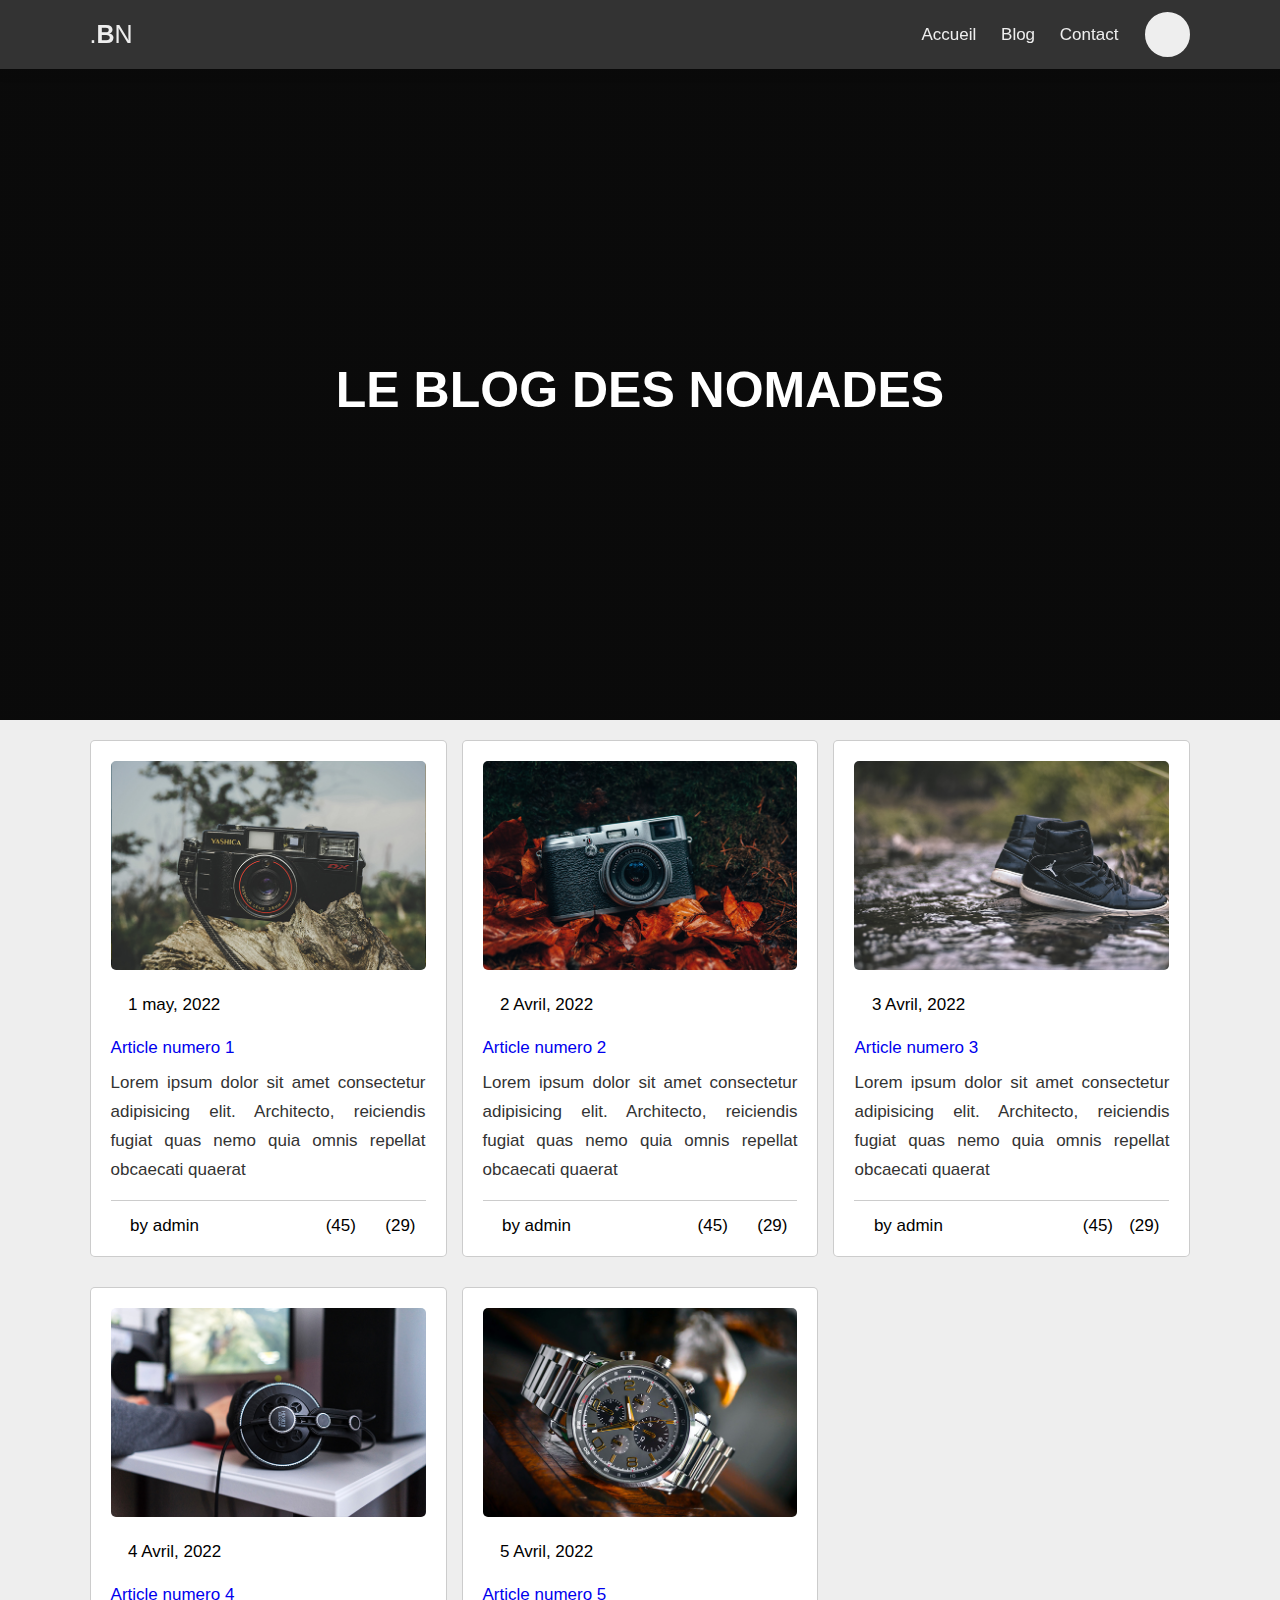
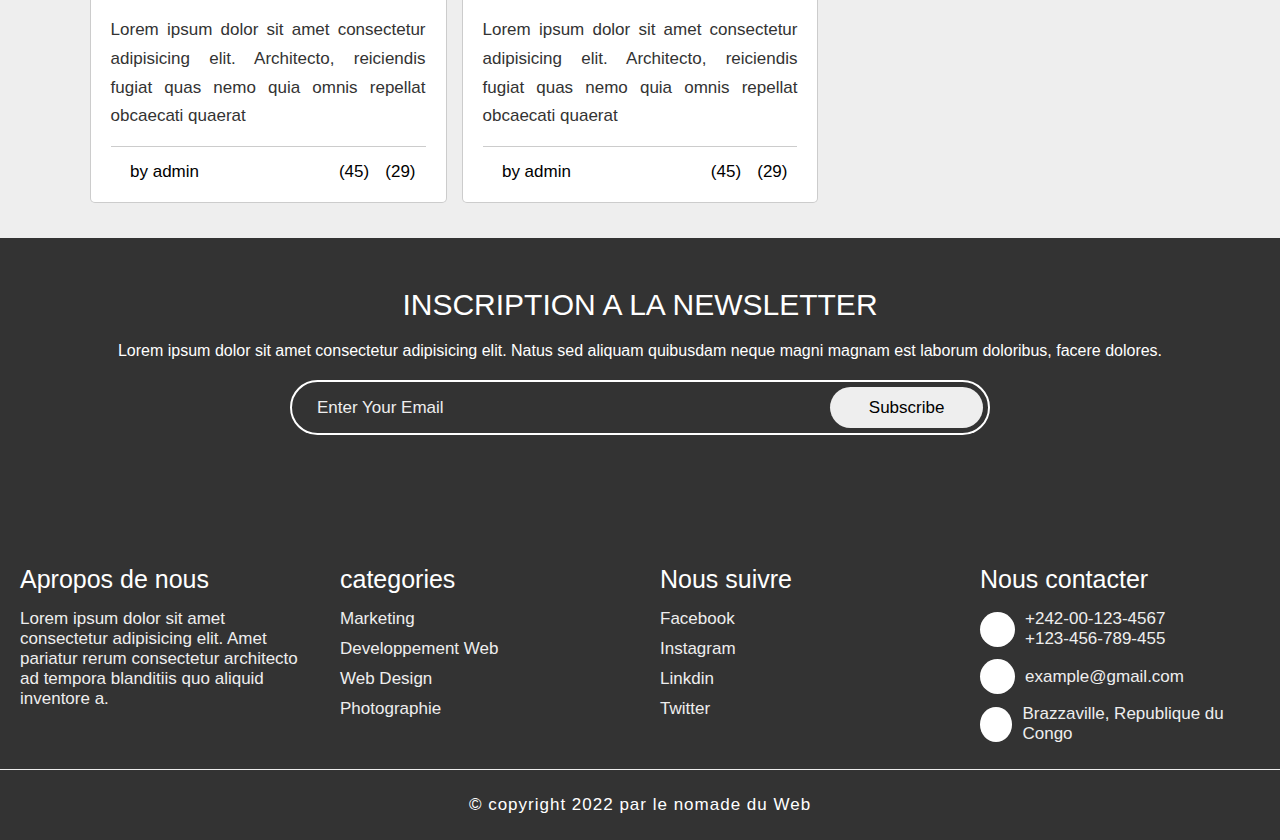
==== commit 3e0503f7: "blog" ====
--- a/index.html
+++ b/index.html
@@ -20,8 +20,8 @@
     <a href="index.html" class="logo">.<span>B</span>N</a>
 
     <nav class="navbar">
-        <a href="#">Accueil</a>
-        <a href="#posts">Articles</a>
+        <a href="index.html">Accueil</a>
+        <a href="#">Blog</a>
         <a href="#contact">contact</a>
     </nav>
 
@@ -31,8 +31,14 @@
     </div>
 
     <form action="" class="search-form">
-        <input type="search" name="" placeholder="search here..." id="search-box">
+        <input type="search" name="" placeholder="Recherche..." id="search-box">
         <label for="search-box" class="fas fa-search"></label>
+        <a href="article.html">Article numero 1</a>
+        <a href="article.html">Article numero 2</a>
+        <a href="article.html">Article numero 3</a>
+        <a href="article.html">Article numero 4</a>
+        <a href="article.html">Article numero 5</a>
+        <a href="article.html">Article numero 6</a>
     </form>
 
 </header>
@@ -234,7 +240,7 @@
             <h3>Nous contacter</h3>
             <div class="info">
                 <i class="fas fa-phone"></i>
-                <p> +242-123-4567 <br> +123-456-789 </p>
+                <p> +242-00-123-4567 <br> +123-456-789-455 </p>
             </div>
             <div class="info">
                 <i class="fas fa-envelope"></i>
@@ -248,7 +254,7 @@
 
     </div>
 
-    <h1 class="credit"> &copy; copyright 2021 by mr. web designer </h1>
+    <h1 class="credit"> &copy; copyright 2022 par le nomade du Web</h1>
 
 </div>
 
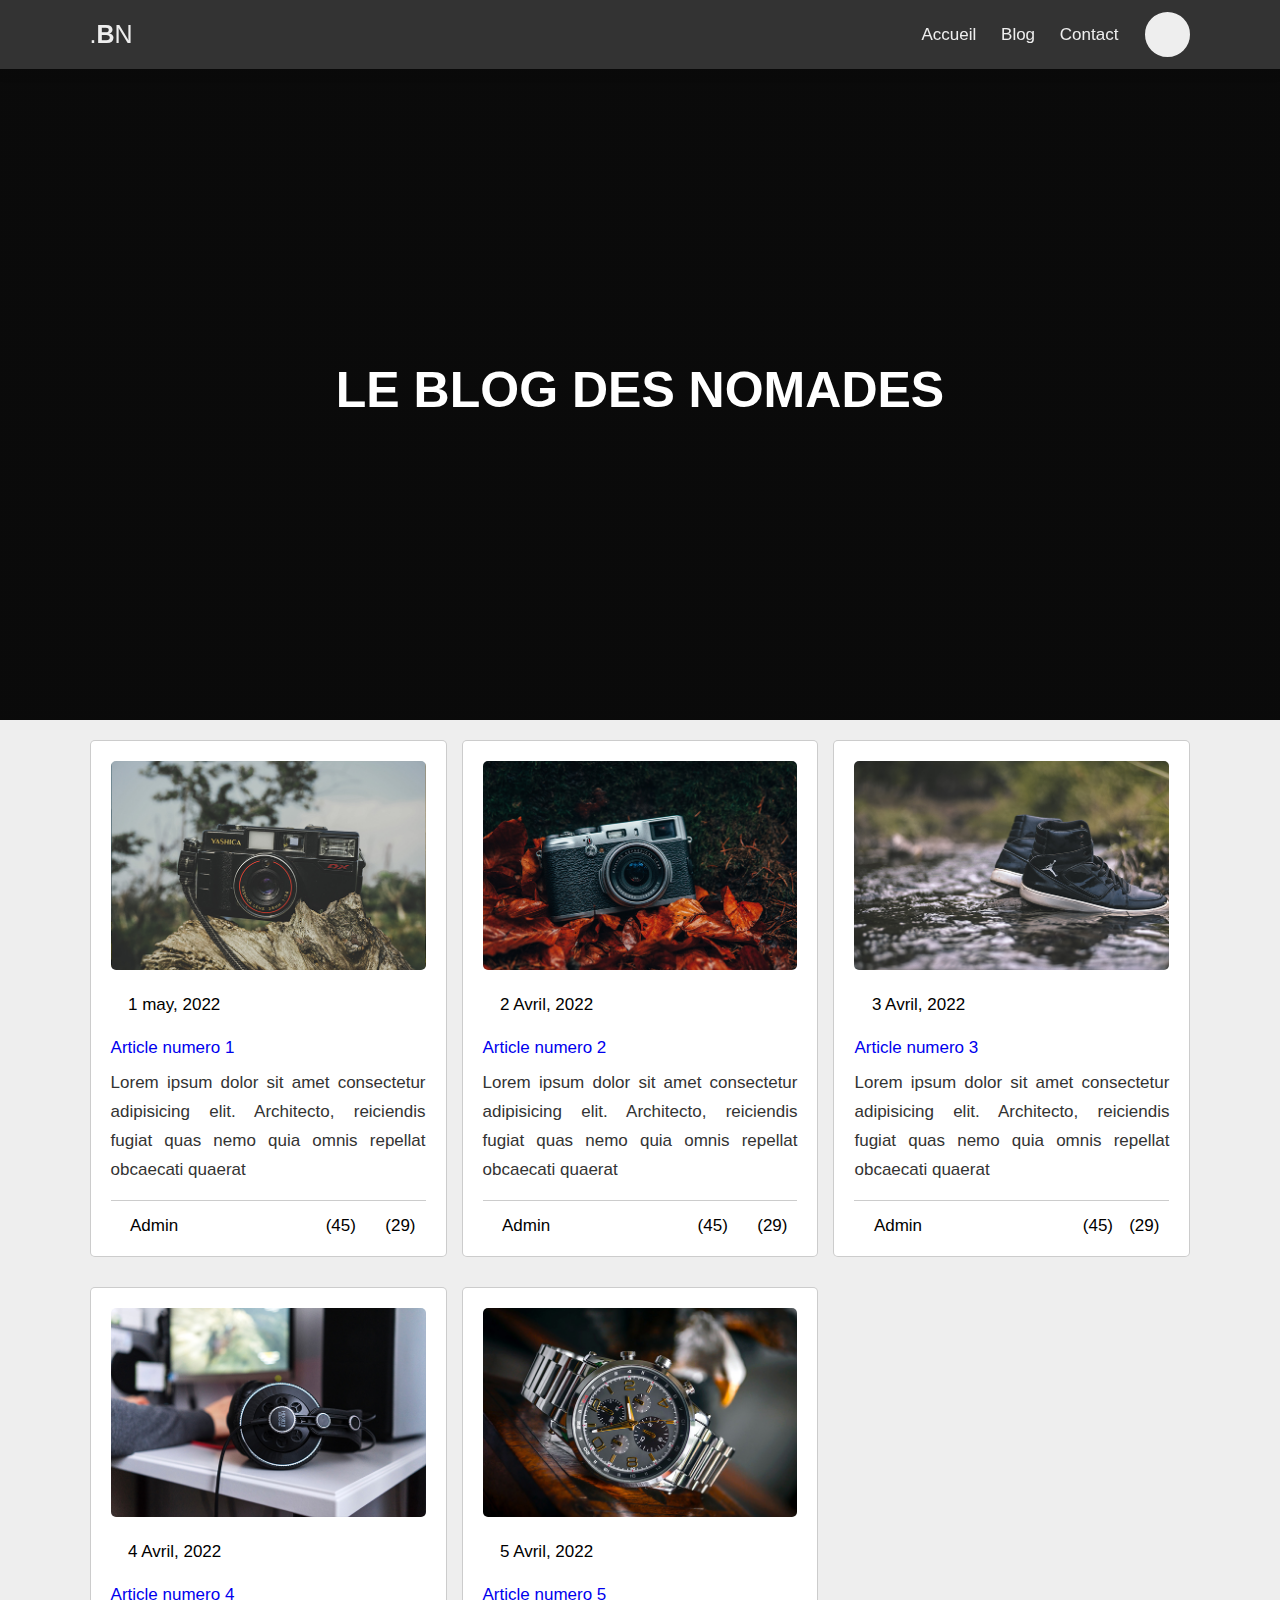
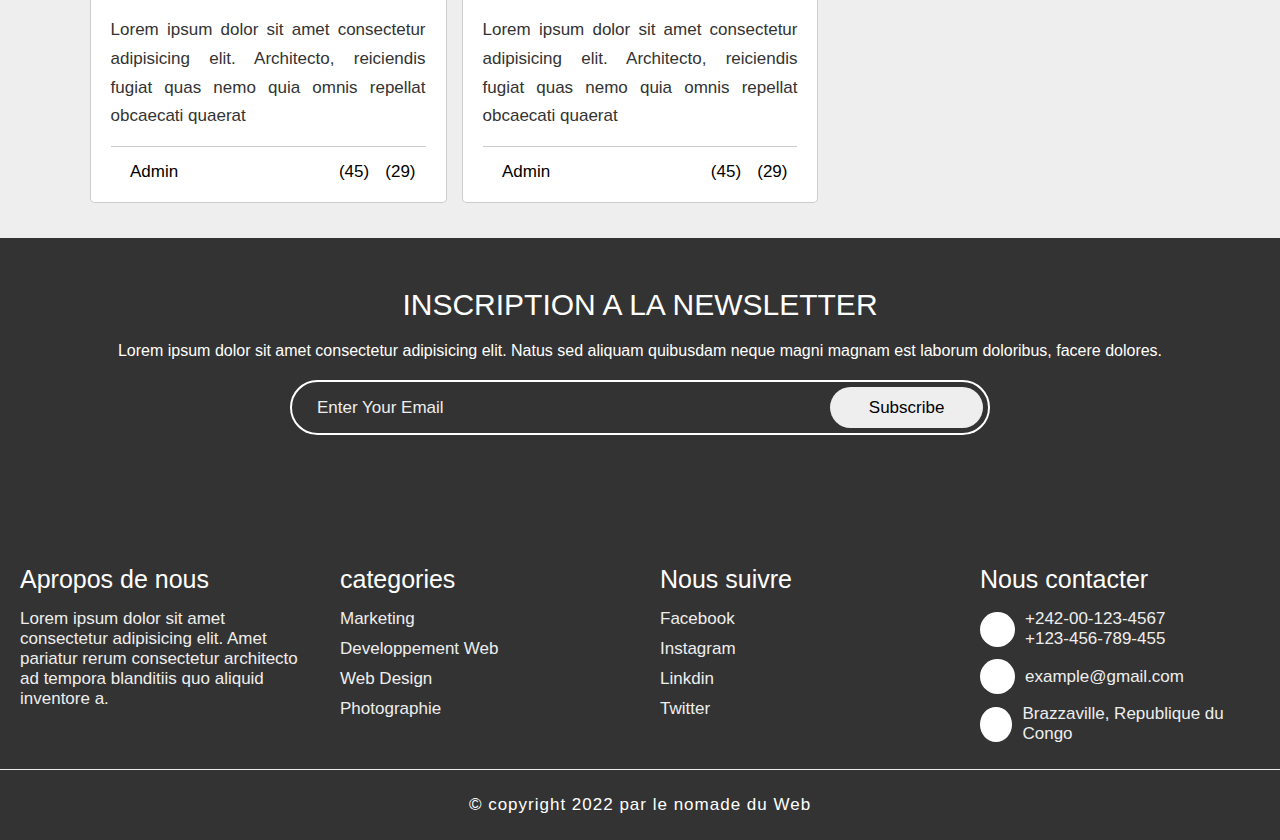
==== commit 00f86aa1: "Blog" ====
--- a/index.html
+++ b/index.html
@@ -72,7 +72,7 @@
             <div class="links">
                 <a href="#" class="user">
                     <i class="far fa-user"></i>
-                    <span>by admin</span>
+                    <span>Admin</span>
                 </a>
                 <a href="#" class="icon">
                     <i class="far fa-comment"></i>
@@ -98,7 +98,7 @@
             <div class="links">
                 <a href="#" class="user">
                     <i class="far fa-user"></i>
-                    <span>by admin</span>
+                    <span>Admin</span>
                 </a>
                 <a href="#" class="icon">
                     <i class="far fa-comment"></i>
@@ -124,7 +124,7 @@
             <div class="links">
                 <a href="#" class="user">
                     <i class="far fa-user"></i>
-                    <span>by admin</span>
+                    <span>Admin</span>
                 </a>
                 <a href="#" class="icon">
                     <i class="far fa-comment"></i>
@@ -150,7 +150,7 @@
             <div class="links">
                 <a href="#" class="user">
                     <i class="far fa-user"></i>
-                    <span>by admin</span>
+                    <span>Admin</span>
                 </a>
                 <a href="#" class="icon">
                     <i class="far fa-comment"></i>
@@ -176,7 +176,7 @@
             <div class="links">
                 <a href="#" class="user">
                     <i class="far fa-user"></i>
-                    <span>by admin</span>
+                    <span>Admin</span>
                 </a>
                 <a href="#" class="icon">
                     <i class="far fa-comment"></i>
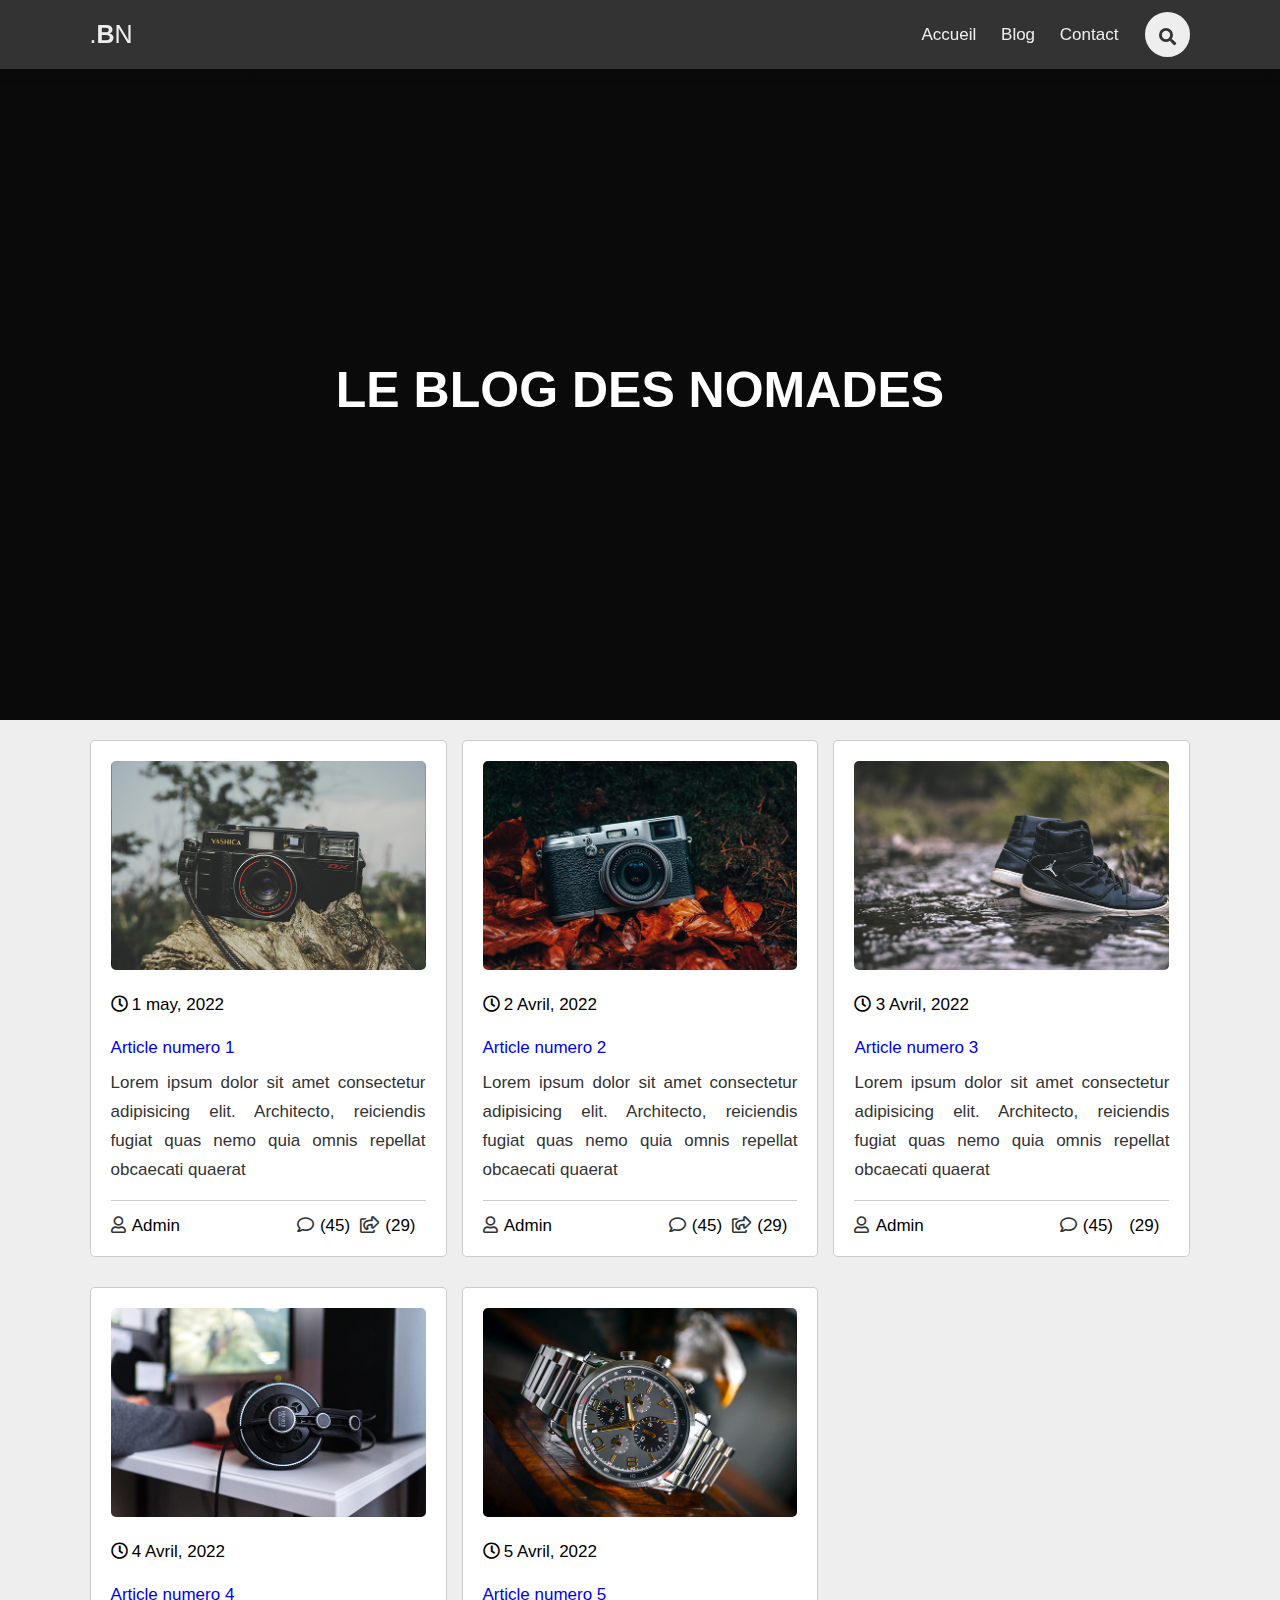
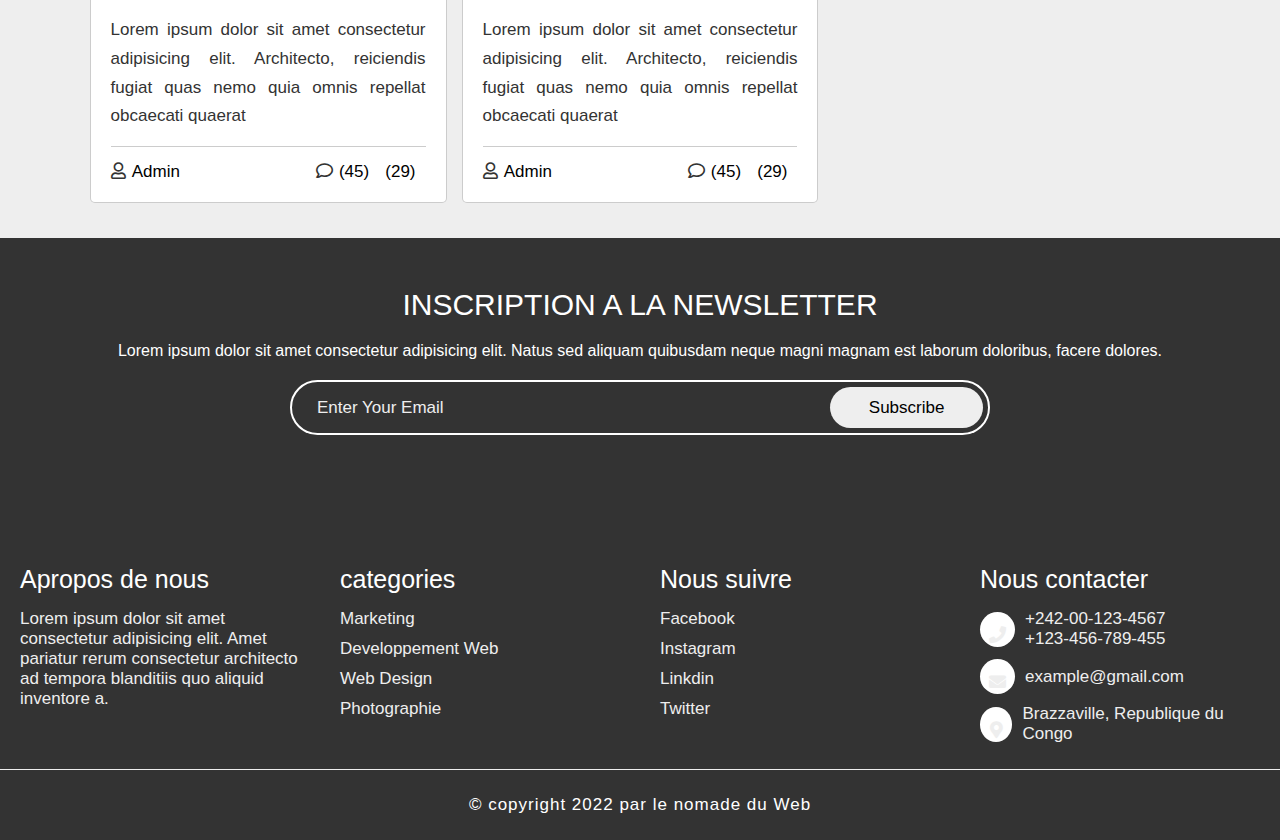
==== commit 3bb70b8c: "blog" ====
--- a/index.html
+++ b/index.html
@@ -7,6 +7,8 @@
     <title>Le blog des nomades</title>
 
     <!-- custom css file link  -->
+    <link rel="stylesheet" href="path/to/font-awesome/css/font-awesome.min.css">
+    <link rel="stylesheet" href="https://cdnjs.cloudflare.com/ajax/libs/font-awesome/5.15.4/css/all.min.css">
     <link rel="stylesheet" href="css/all.min.css">
     <link rel="stylesheet" href="css/style.css">
 
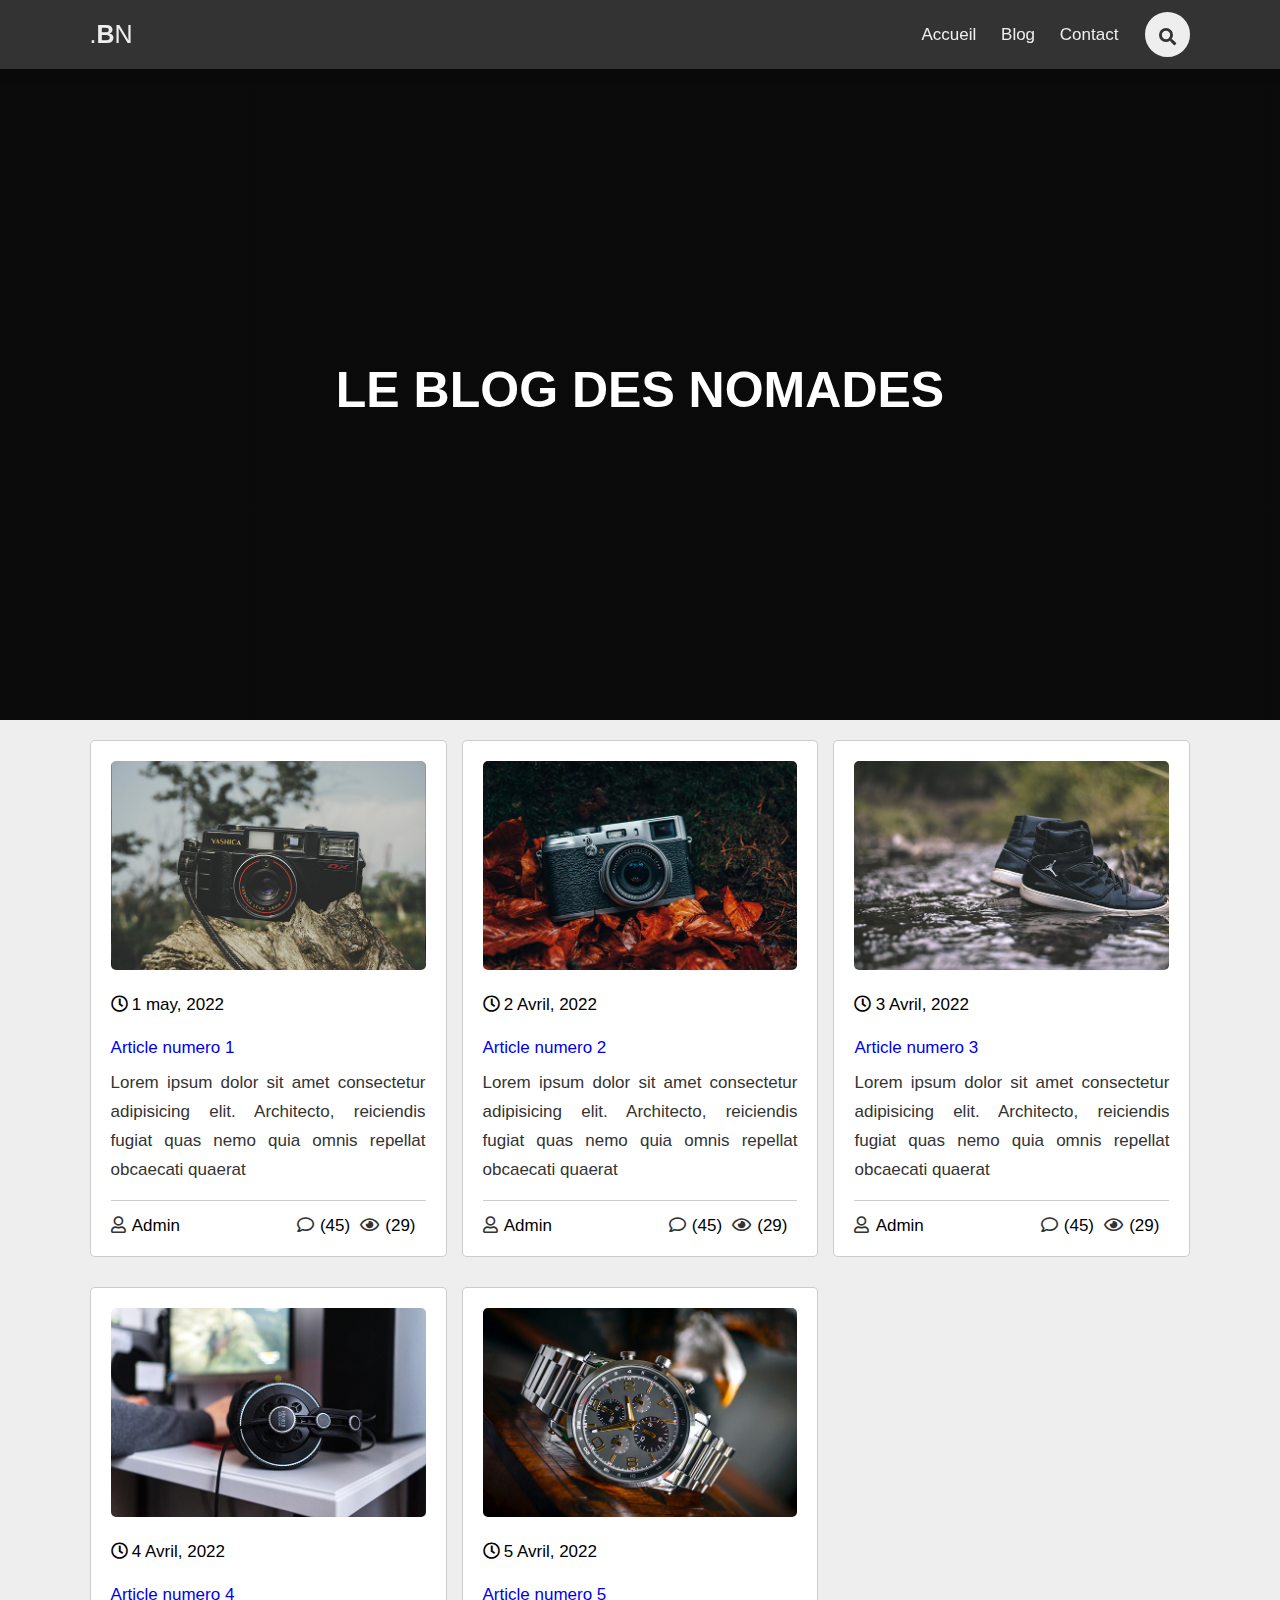
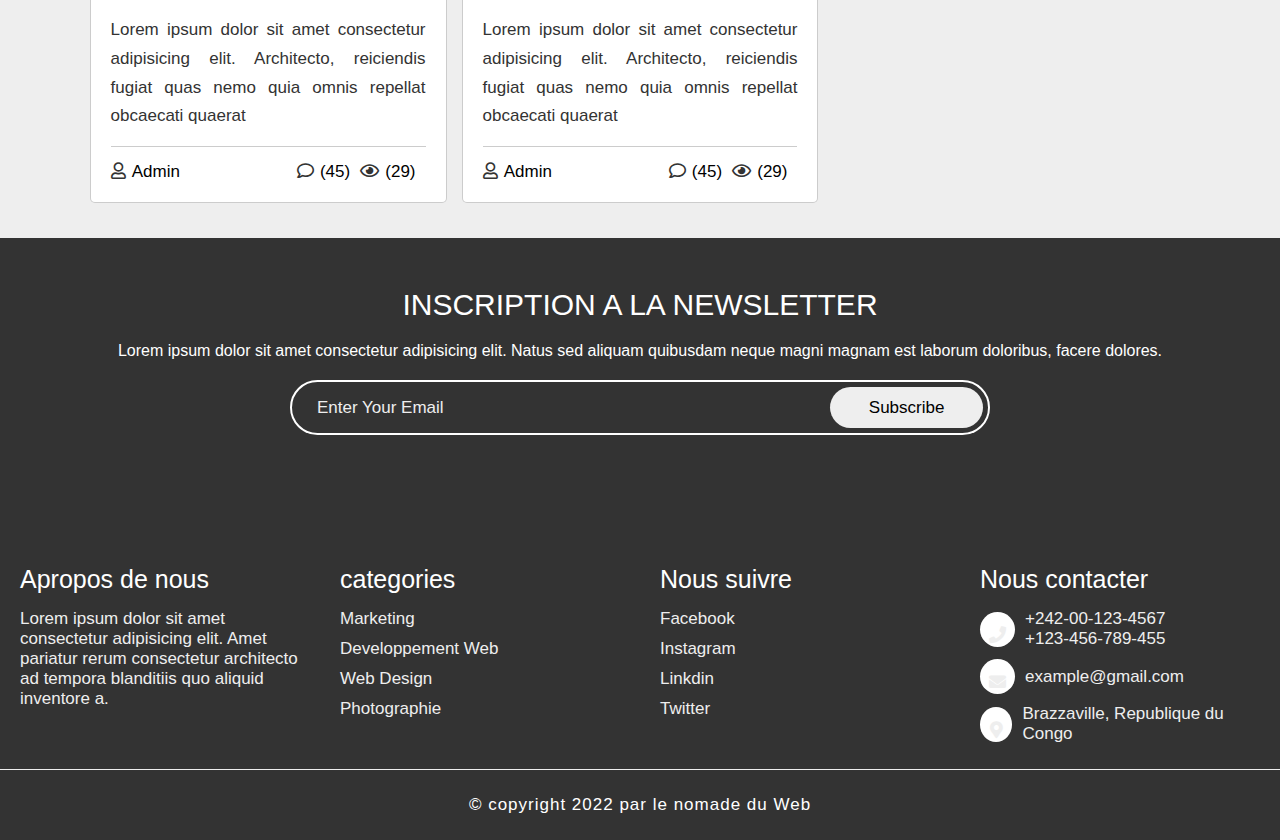
==== commit b8d6be4a: "blog" ====
--- a/index.html
+++ b/index.html
@@ -81,7 +81,7 @@
                     <span>(45)</span>
                 </a>
                 <a href="#" class="icon">
-                    <i class="far fa-share-square"></i>
+                    <i class="far fa-eye"></i>
                     <span>(29)</span>
                 </a>
             </div>
@@ -107,7 +107,7 @@
                     <span>(45)</span>
                 </a>
                 <a href="#" class="icon">
-                    <i class="far fa-share-square"></i>
+                    <i class="far fa-eye"></i>
                     <span>(29)</span>
                 </a>
             </div>
@@ -133,7 +133,7 @@
                     <span>(45)</span>
                 </a>
                 <a href="#" class="icon">
-                    <i class="far fa-favorite"></i>
+                    <i class="far fa-eye"></i>
                     <span>(29)</span>
                 </a>
             </div>
@@ -159,7 +159,7 @@
                     <span>(45)</span>
                 </a>
                 <a href="#" class="icon">
-                    <i class="far fa-favorite"></i>
+                    <i class="far fa-eye"></i>
                     <span>(29)</span>
                 </a>
             </div>
@@ -185,7 +185,7 @@
                     <span>(45)</span>
                 </a>
                 <a href="#" class="icon">
-                    <i class="far fa-favorite"></i>
+                    <i class="far fa-eye"></i>
                     <span>(29)</span>
                 </a>
             </div>
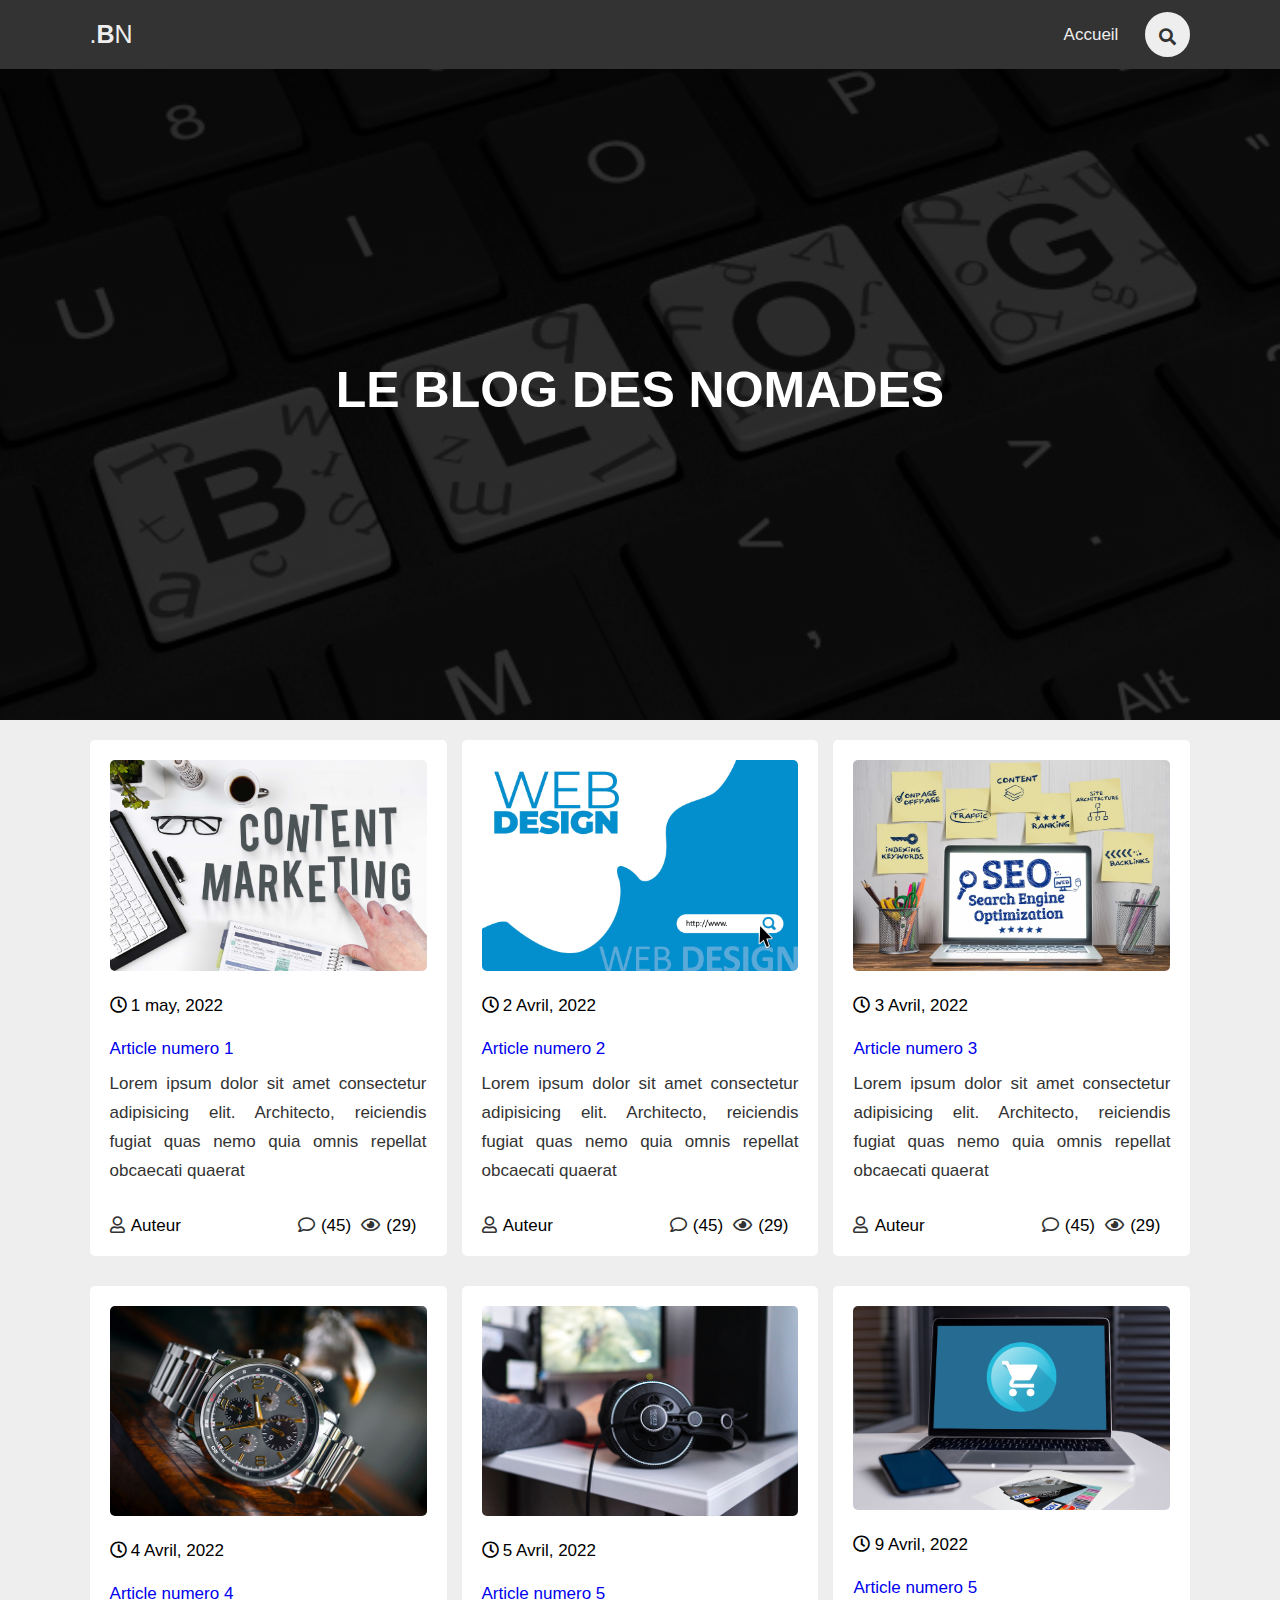
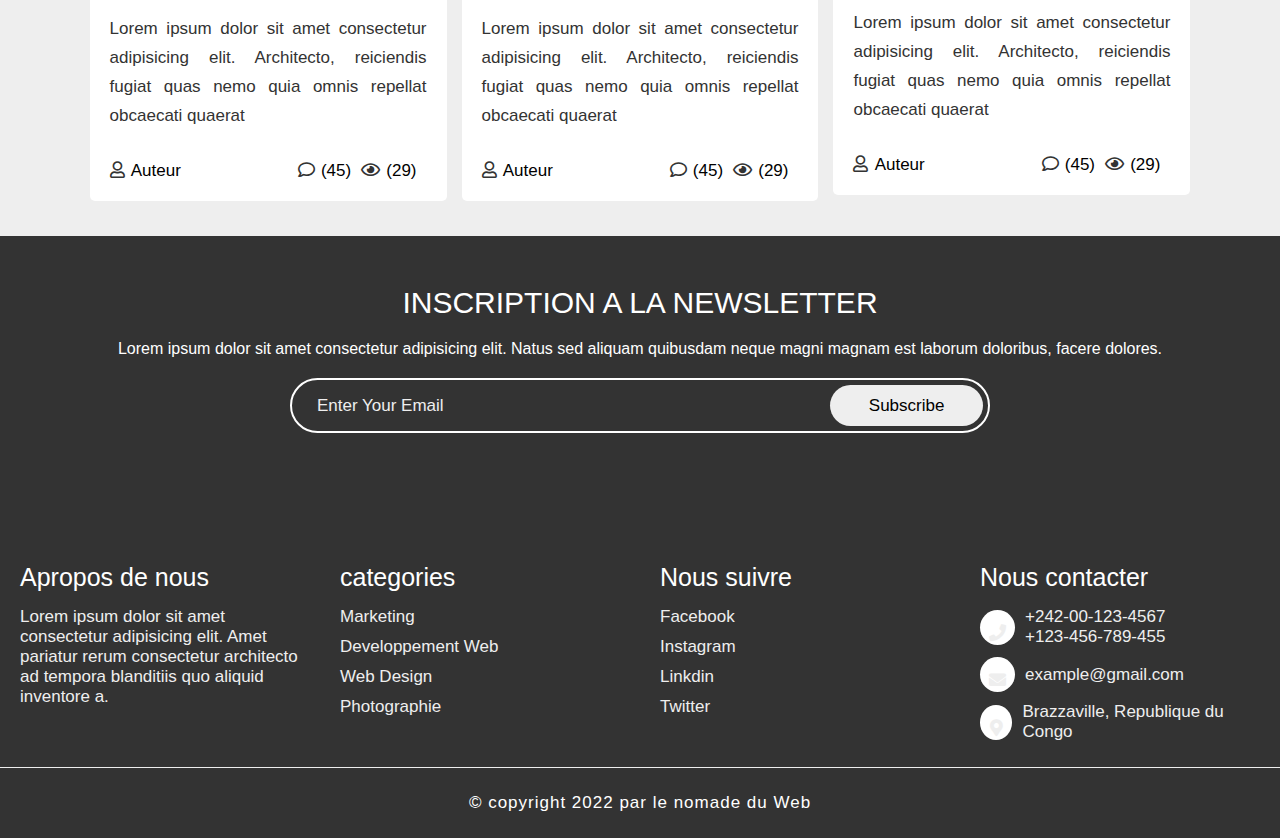
==== commit 50e758a6: "Blog" ====
--- a/index.html
+++ b/index.html
@@ -23,8 +23,6 @@
 
     <nav class="navbar">
         <a href="index.html">Accueil</a>
-        <a href="#">Blog</a>
-        <a href="#contact">contact</a>
     </nav>
 
     <div class="icons">
@@ -74,7 +72,7 @@
             <div class="links">
                 <a href="#" class="user">
                     <i class="far fa-user"></i>
-                    <span>Admin</span>
+                    <span>Auteur</span>
                 </a>
                 <a href="#" class="icon">
                     <i class="far fa-comment"></i>
@@ -100,7 +98,7 @@
             <div class="links">
                 <a href="#" class="user">
                     <i class="far fa-user"></i>
-                    <span>Admin</span>
+                    <span>Auteur</span>
                 </a>
                 <a href="#" class="icon">
                     <i class="far fa-comment"></i>
@@ -126,7 +124,7 @@
             <div class="links">
                 <a href="#" class="user">
                     <i class="far fa-user"></i>
-                    <span>Admin</span>
+                    <span>Auteur</span>
                 </a>
                 <a href="#" class="icon">
                     <i class="far fa-comment"></i>
@@ -152,7 +150,7 @@
             <div class="links">
                 <a href="#" class="user">
                     <i class="far fa-user"></i>
-                    <span>Admin</span>
+                    <span>Auteur</span>
                 </a>
                 <a href="#" class="icon">
                     <i class="far fa-comment"></i>
@@ -178,7 +176,33 @@
             <div class="links">
                 <a href="#" class="user">
                     <i class="far fa-user"></i>
-                    <span>Admin</span>
+                    <span>Auteur</span>
+                </a>
+                <a href="#" class="icon">
+                    <i class="far fa-comment"></i>
+                    <span>(45)</span>
+                </a>
+                <a href="#" class="icon">
+                    <i class="far fa-eye"></i>
+                    <span>(29)</span>
+                </a>
+            </div>
+        </div>
+    </div>
+    <div class="posts-container">
+
+        <div class="post">
+            <img src="images/blog6.jpg" alt="" class="image">
+            <div class="date">
+                <i class="far fa-clock"></i>
+                <span>9 Avril, 2022</span>
+            </div>
+            <h3 class="title"><a href="article.html">Article numero 5</a></h3>
+            <p class="text"> Lorem ipsum dolor sit amet consectetur adipisicing elit. Architecto, reiciendis fugiat quas nemo quia omnis repellat obcaecati quaerat</p>
+            <div class="links">
+                <a href="#" class="user">
+                    <i class="far fa-user"></i>
+                    <span>Auteur</span>
                 </a>
                 <a href="#" class="icon">
                     <i class="far fa-comment"></i>
--- a/css/style.css
+++ b/css/style.css
@@ -1,8 +1,5 @@
 :root{
-    --orange:#e67e22;
     --black:#333;
-    --border:.1rem solid rgba(0,0,0,.2);
-    --box-shadow:0 .5rem 1rem rgba(0,0,0,.1);
     --seconde-color: #eee;
 }
 
@@ -23,10 +20,6 @@
     overflow-x: hidden;
     scroll-behavior: smooth;
     scroll-padding-top: 6rem;
-}
-
-body{
-    background-color: var(--black);
 }
 
 section{
@@ -161,7 +154,7 @@
 
 .banner{
     min-height: 80vh;
-    background-image: linear-gradient(rgba(0,0,0,0.8),rgba(0,0,0,0.8)),url(images/bg.png);
+    background-image: linear-gradient(rgba(0,0,0,0.8),rgba(0,0,0,0.8)),url(../images/bg-blog.jpg);
     background-size: cover;
     background-position: center;
     display: grid;
